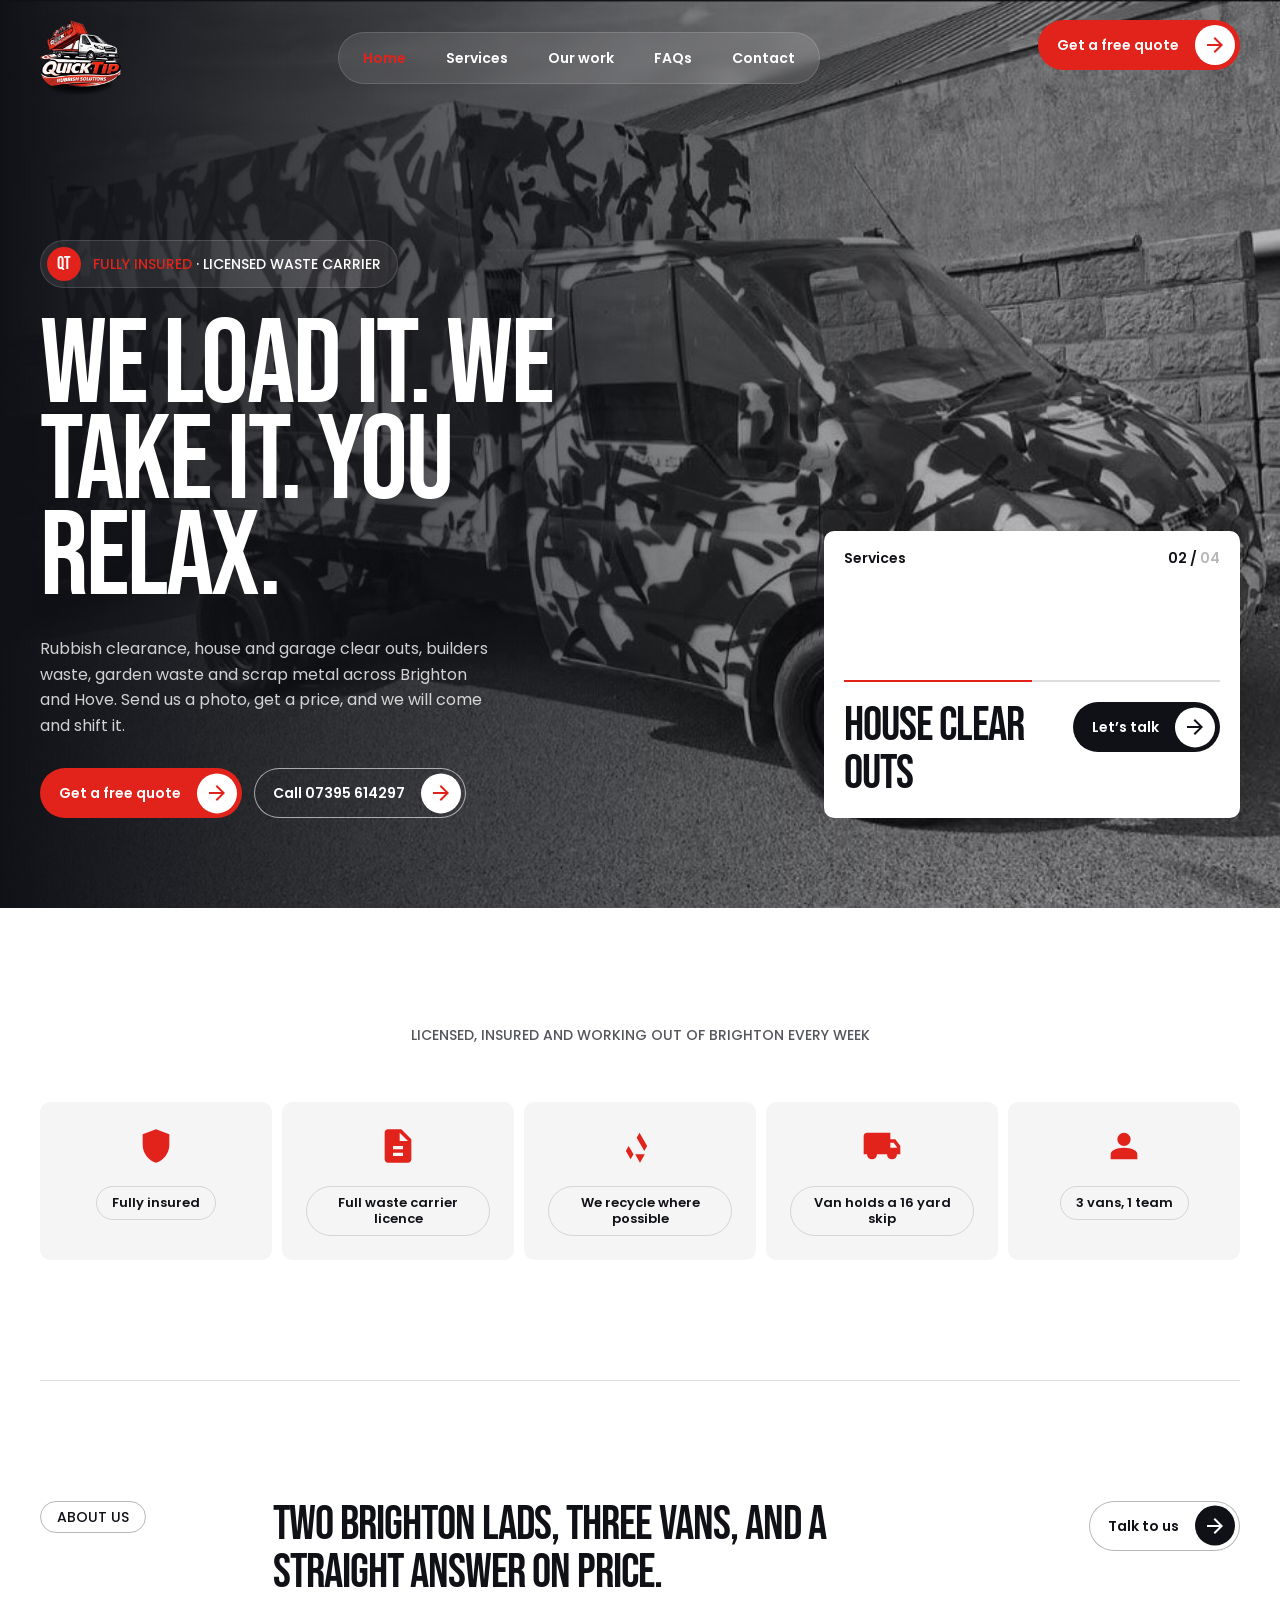
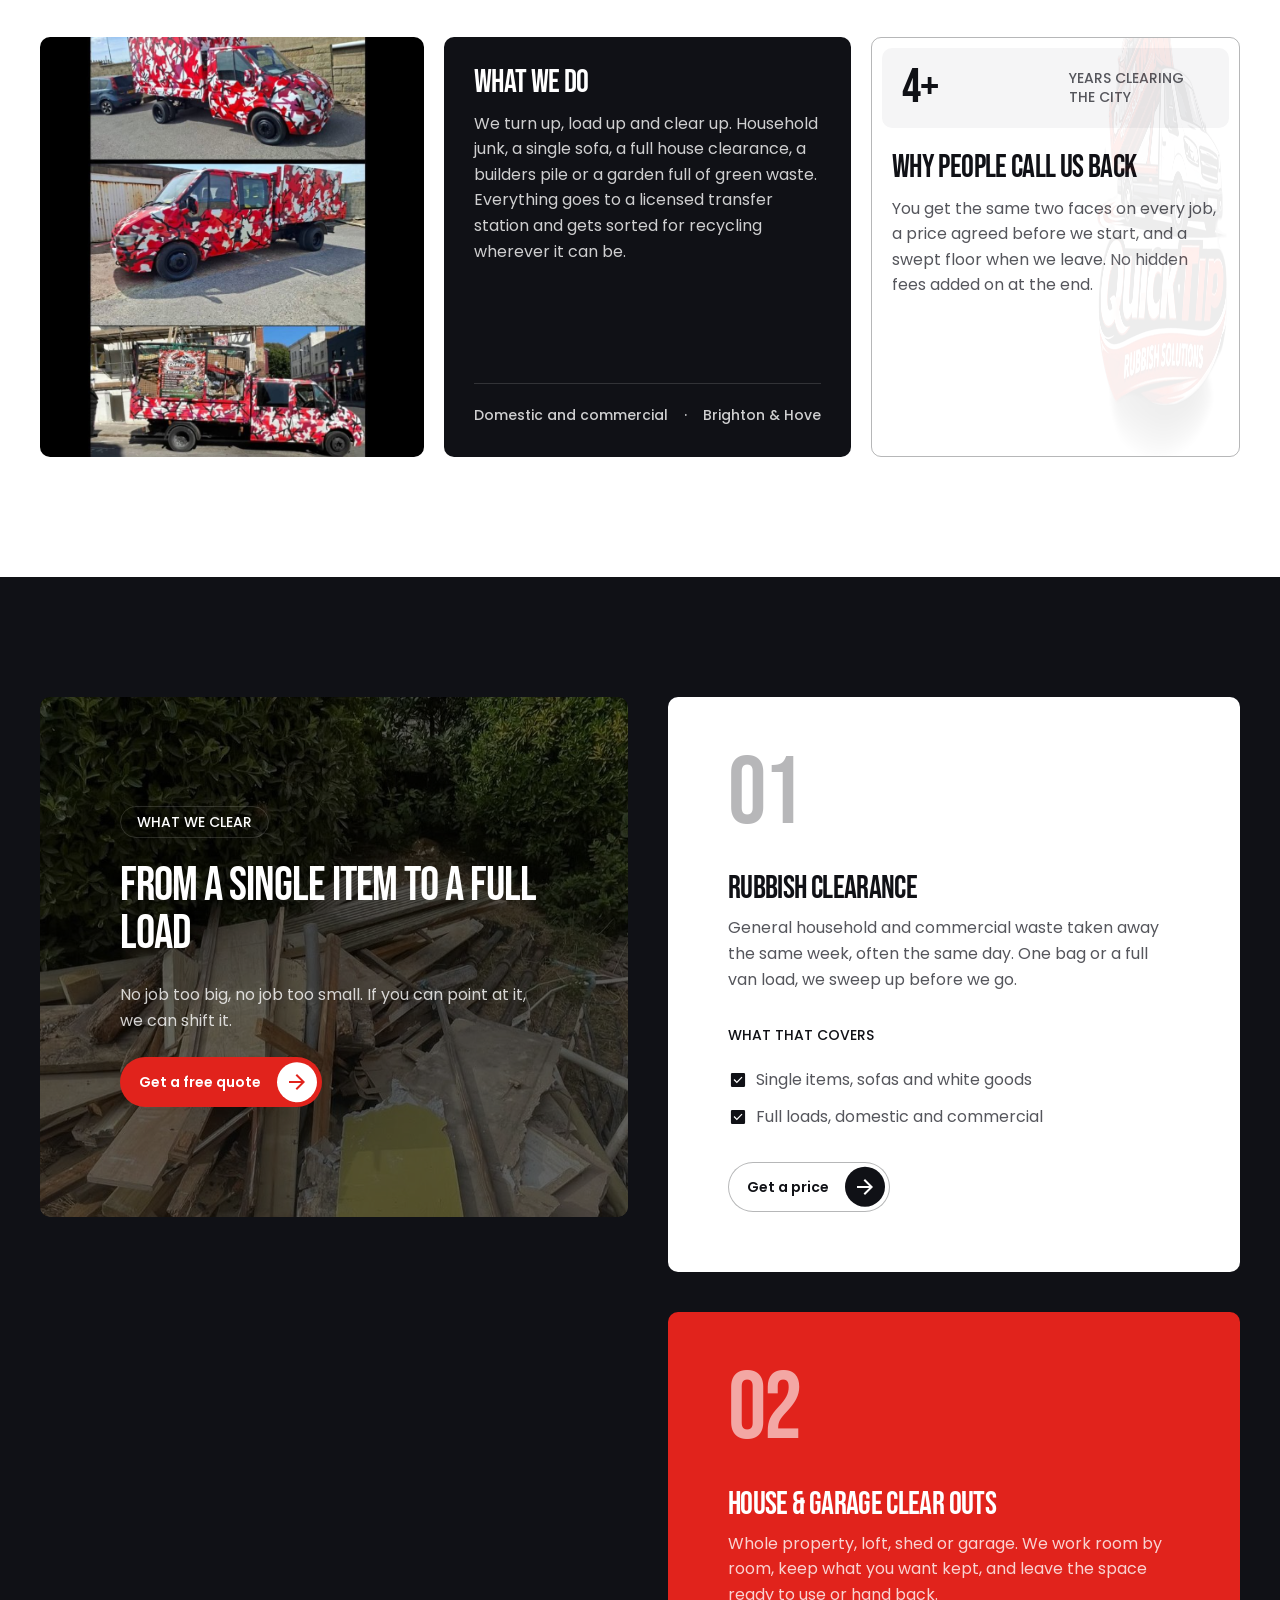
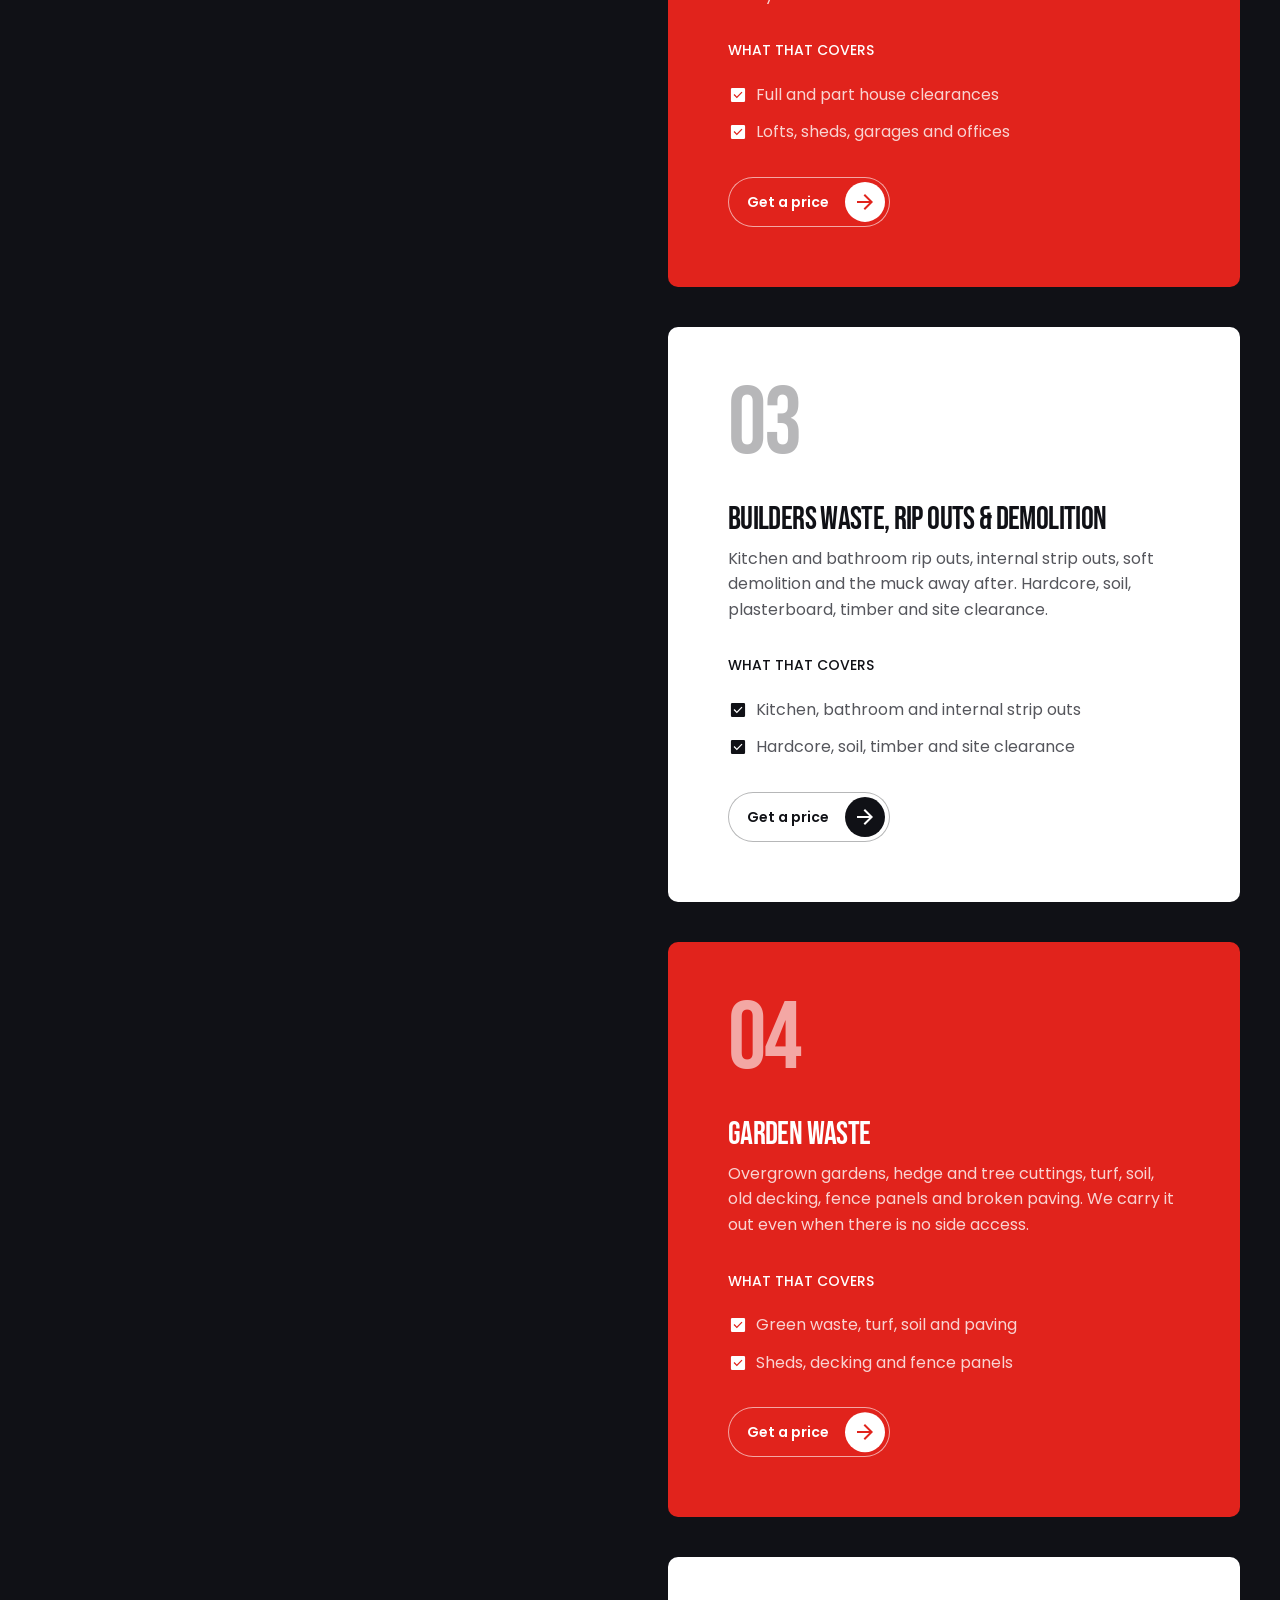
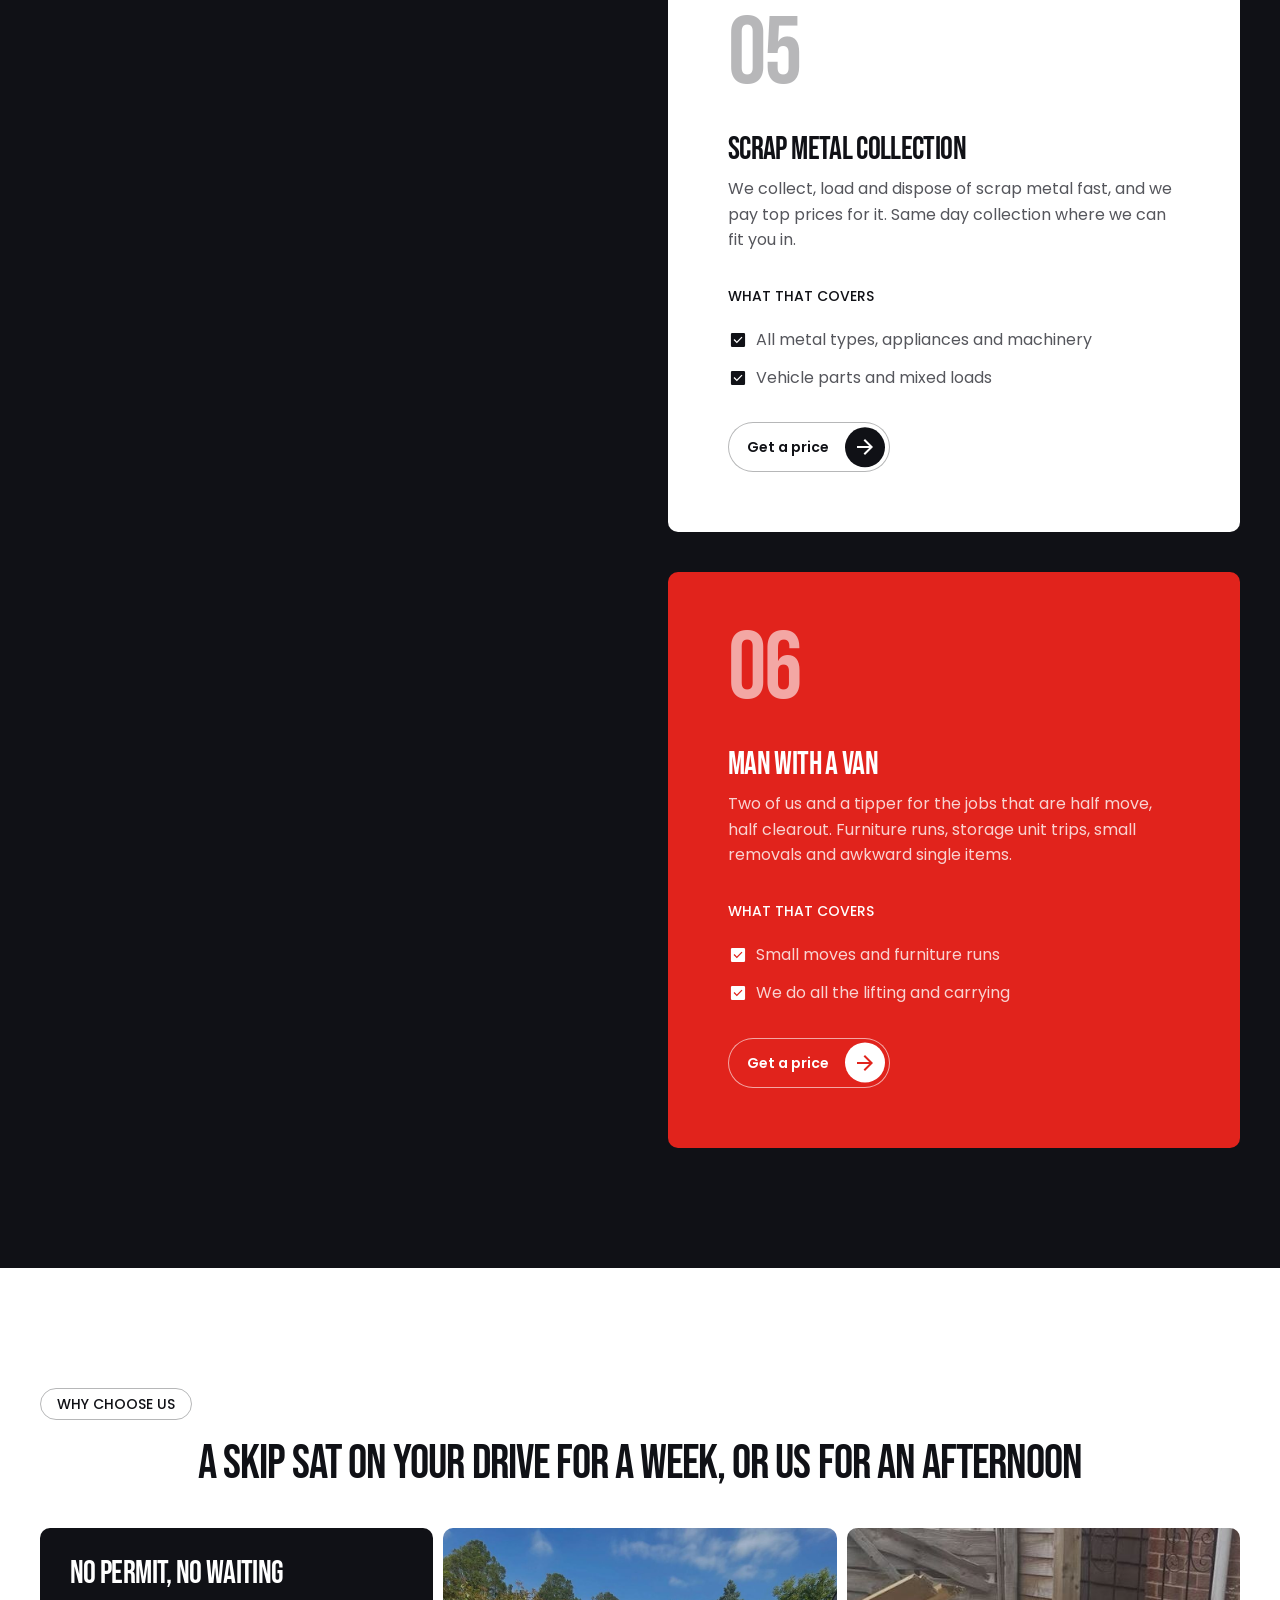
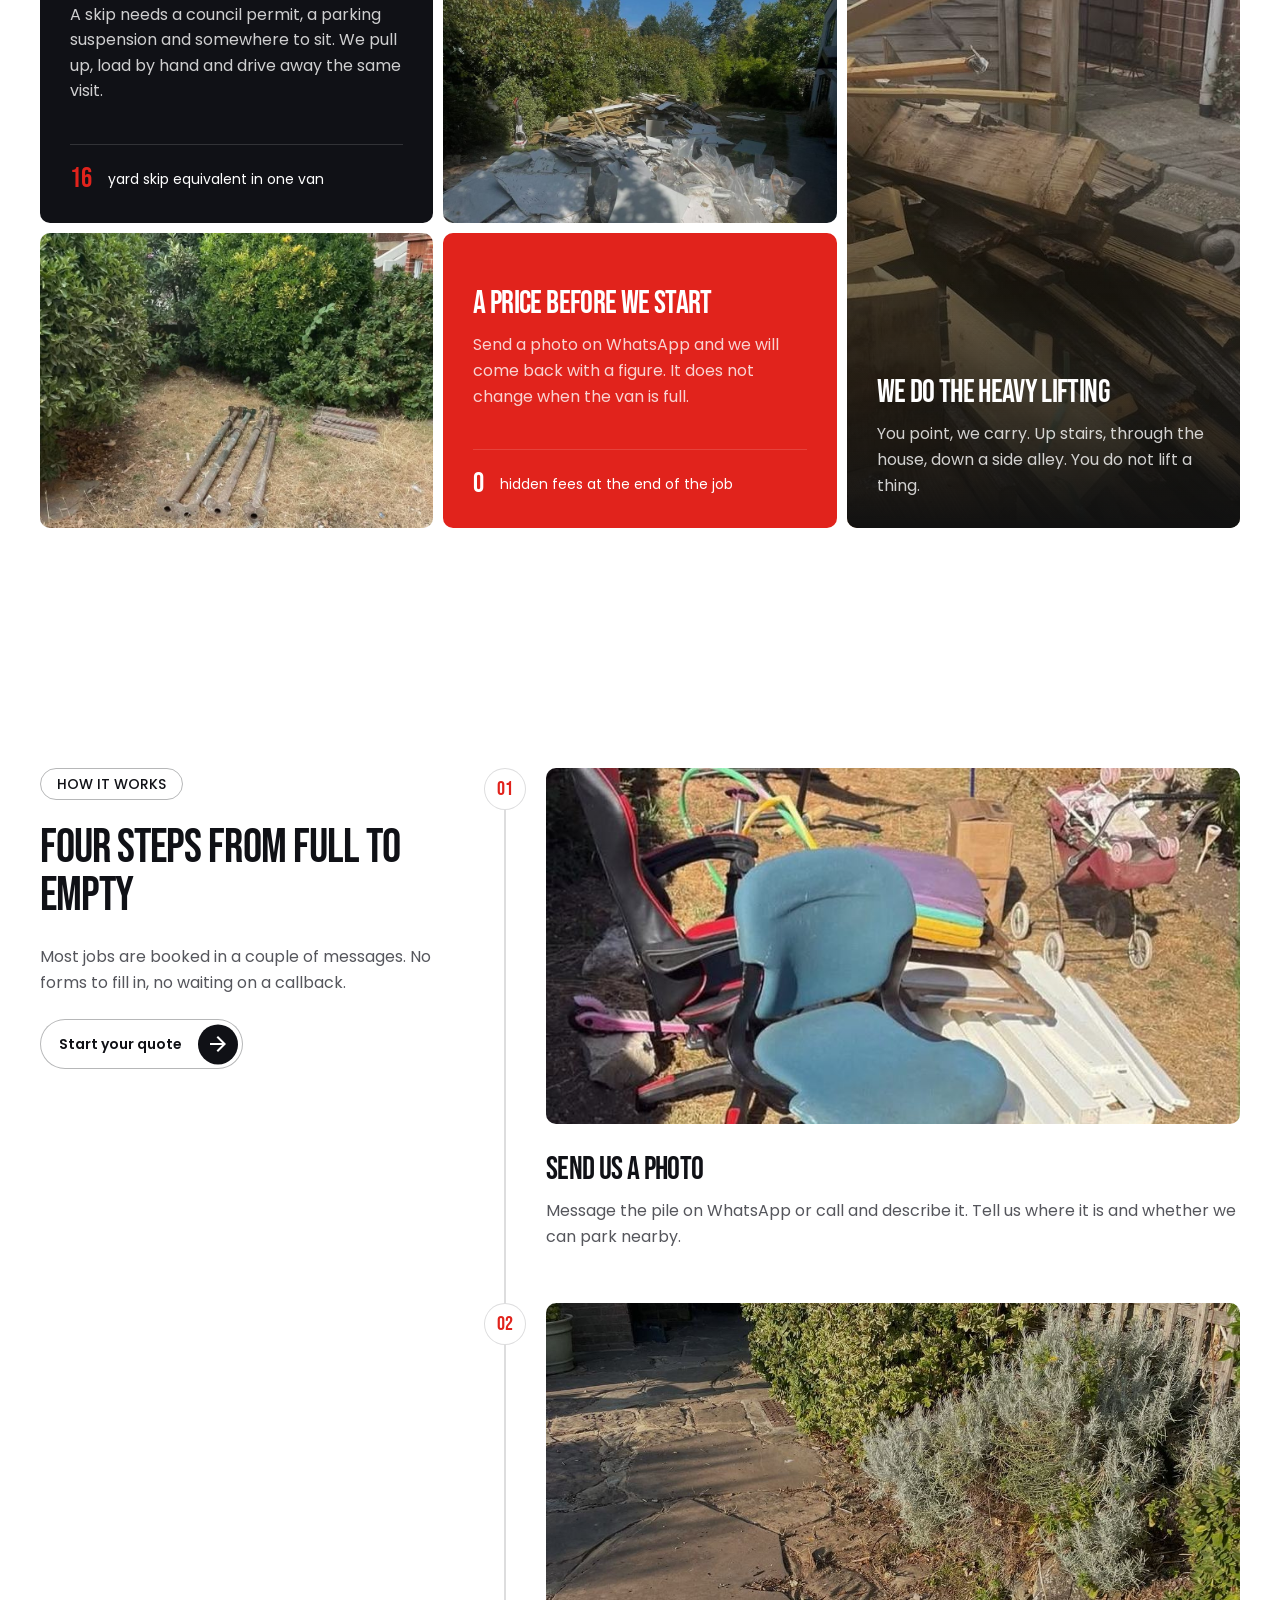
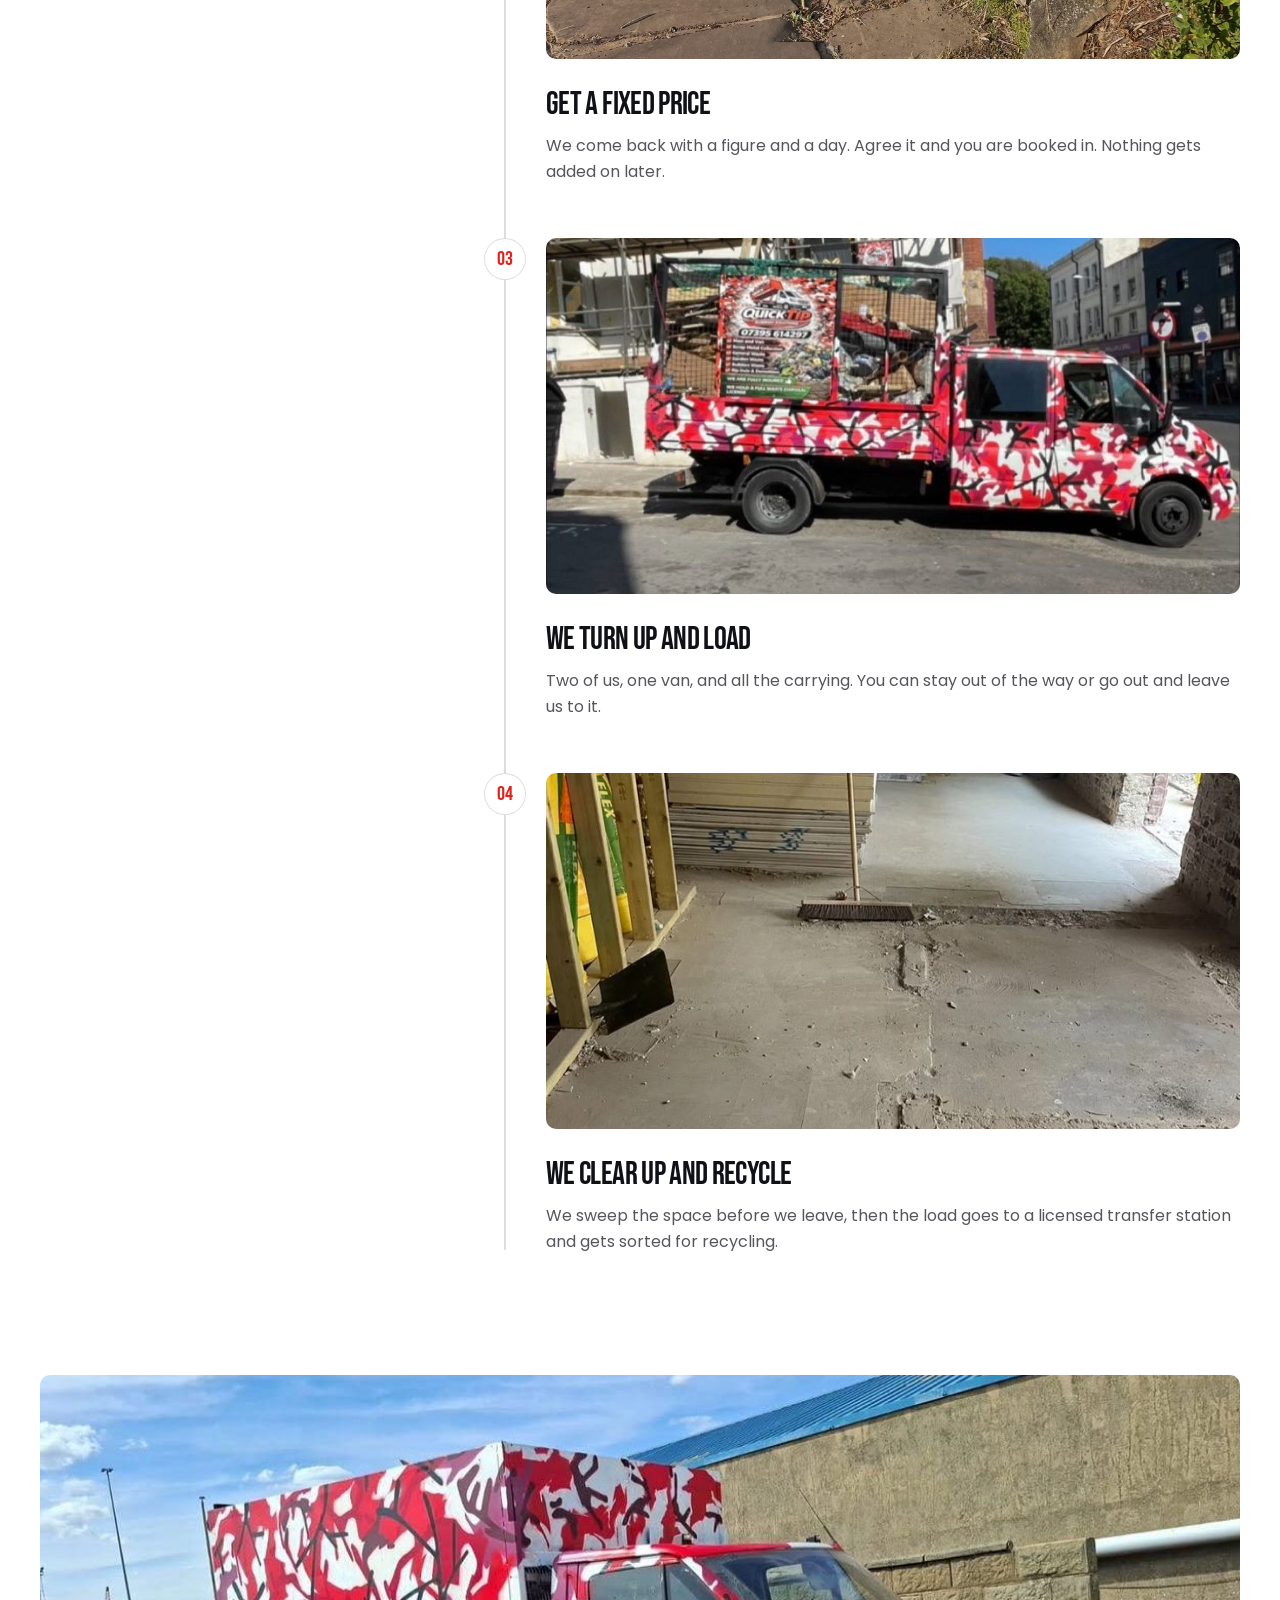
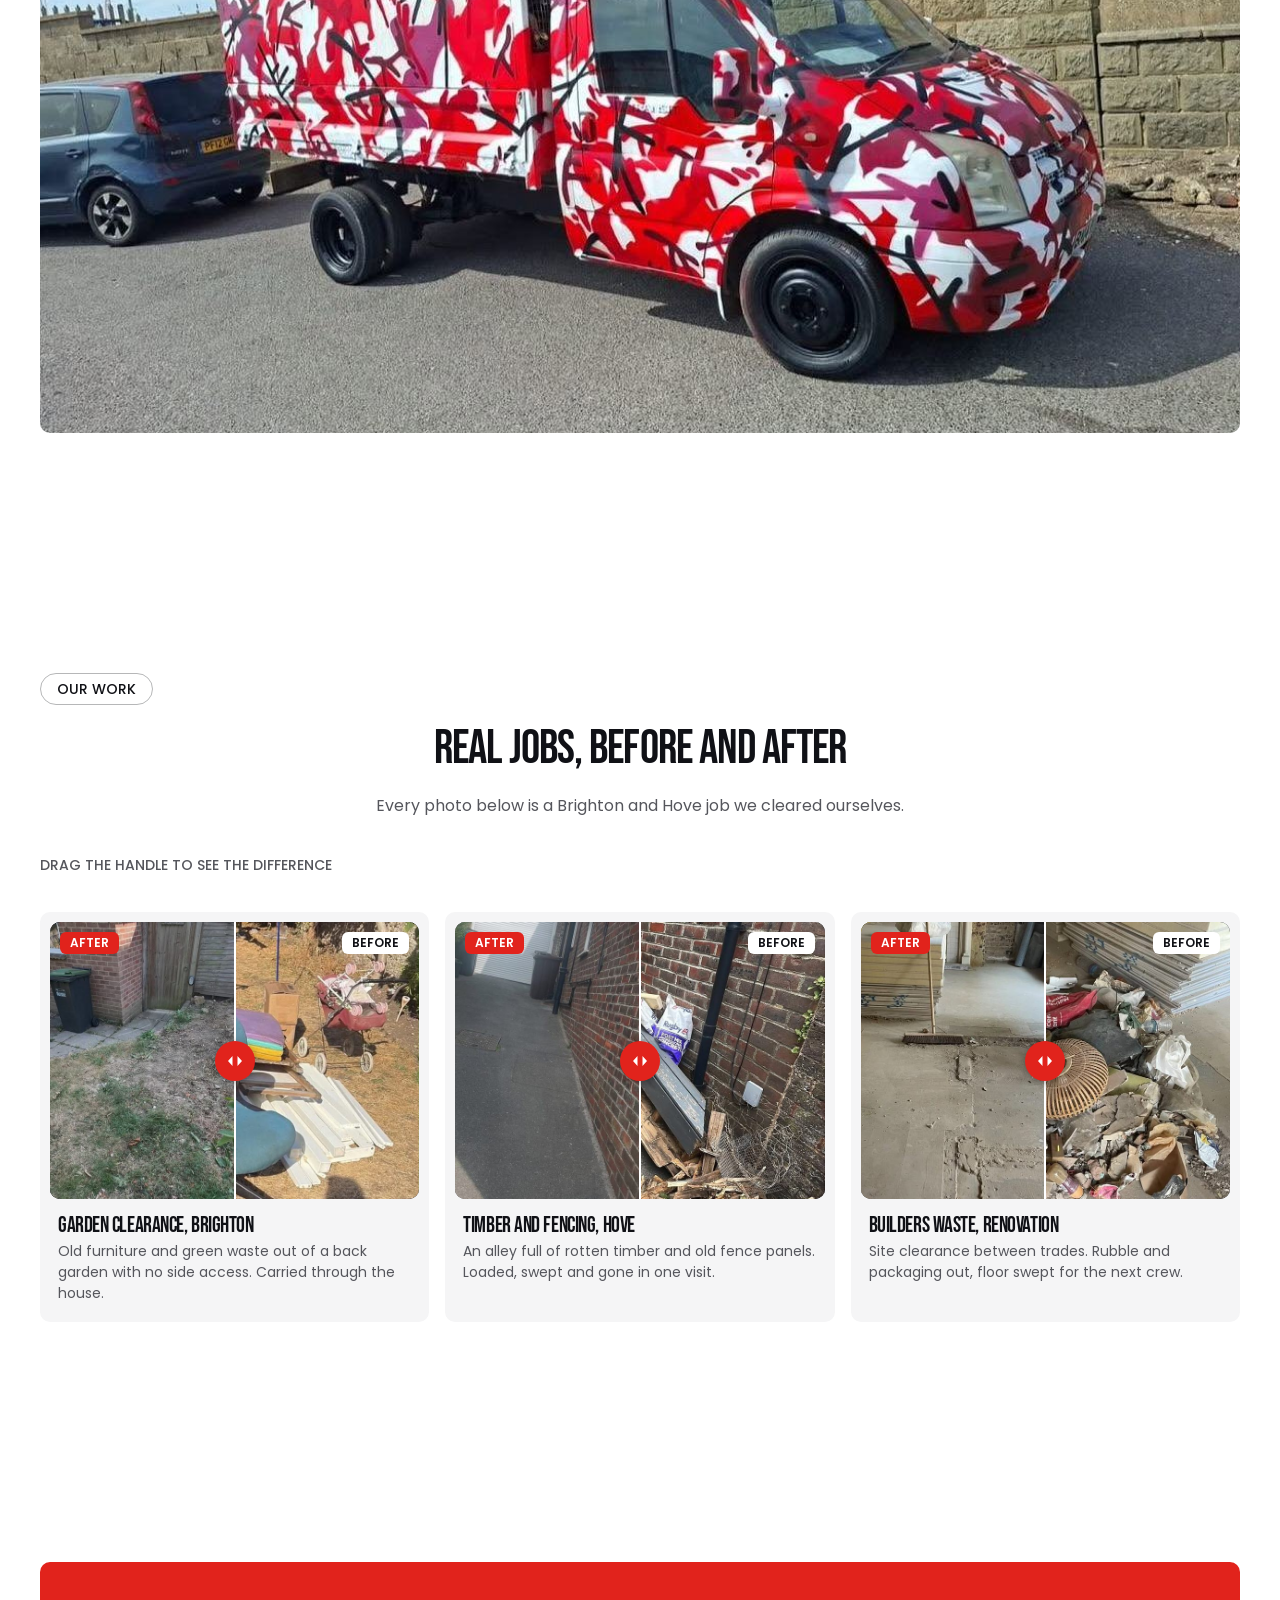
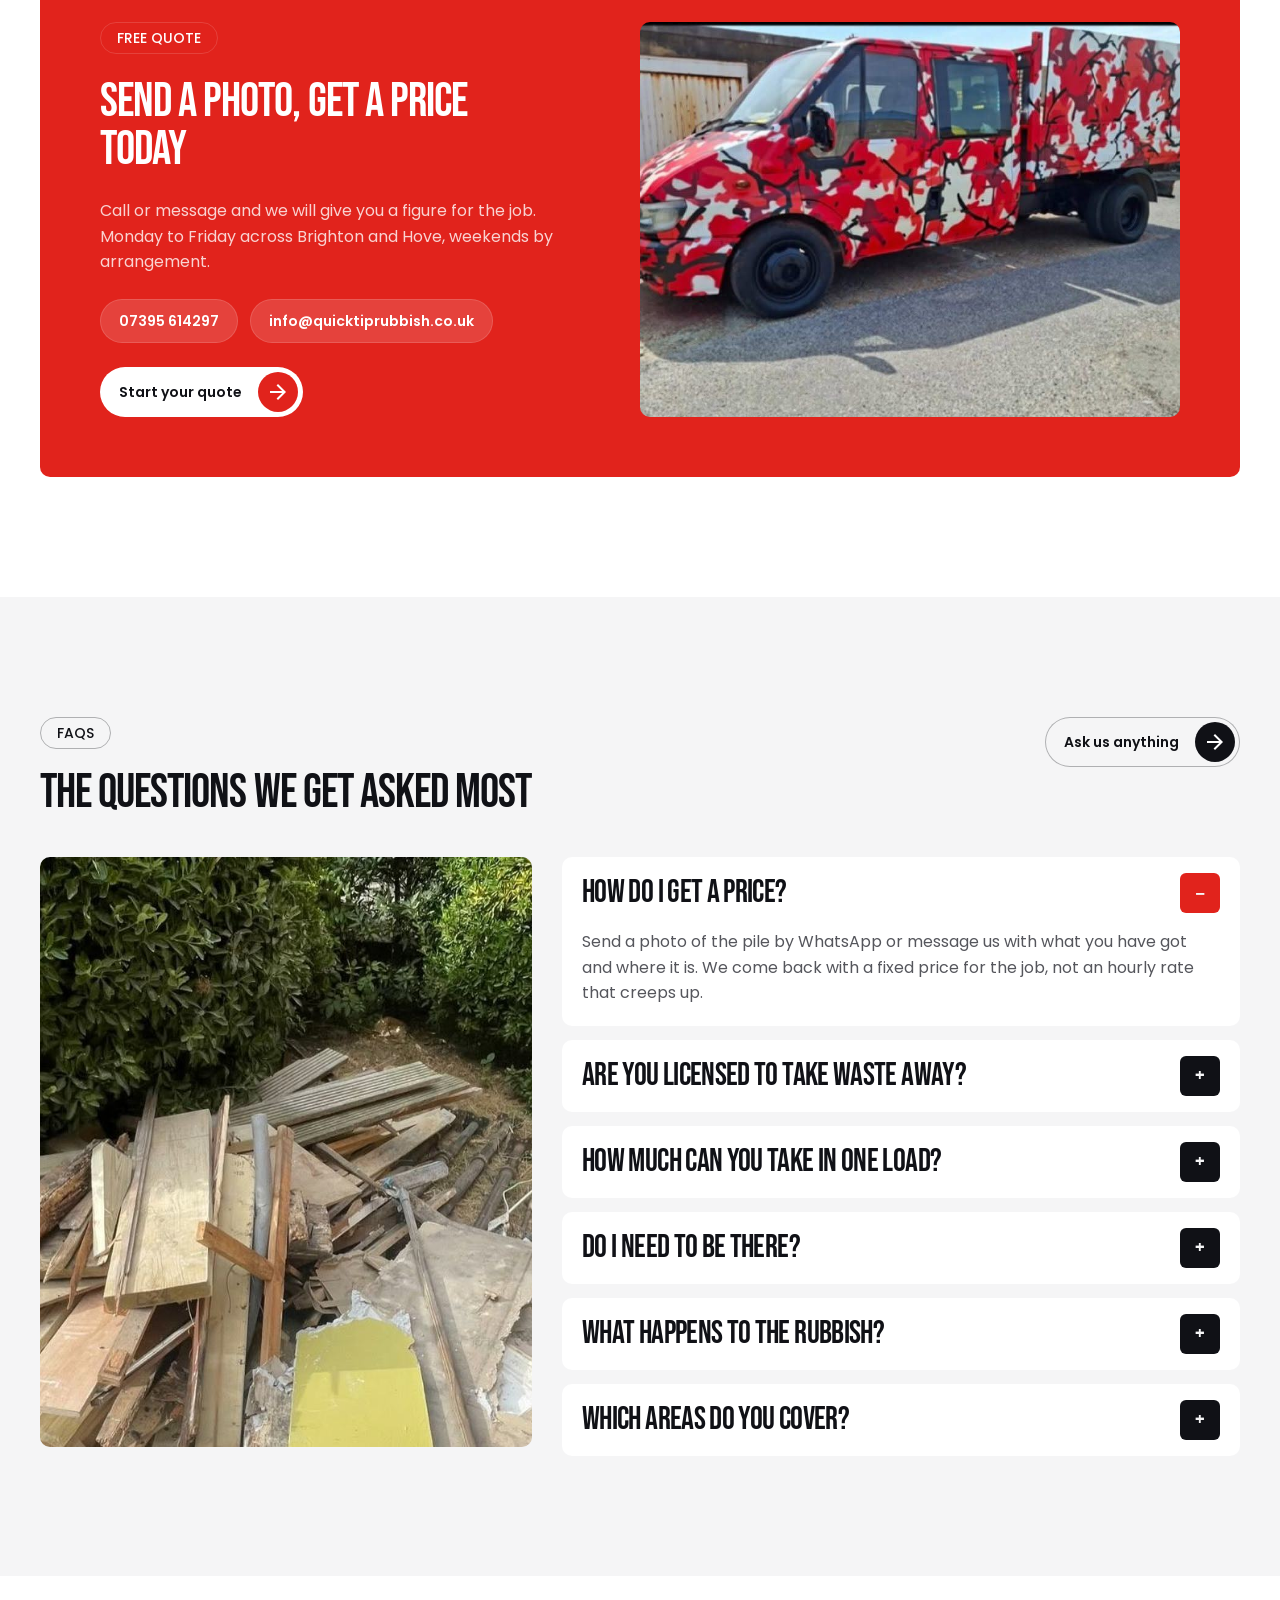
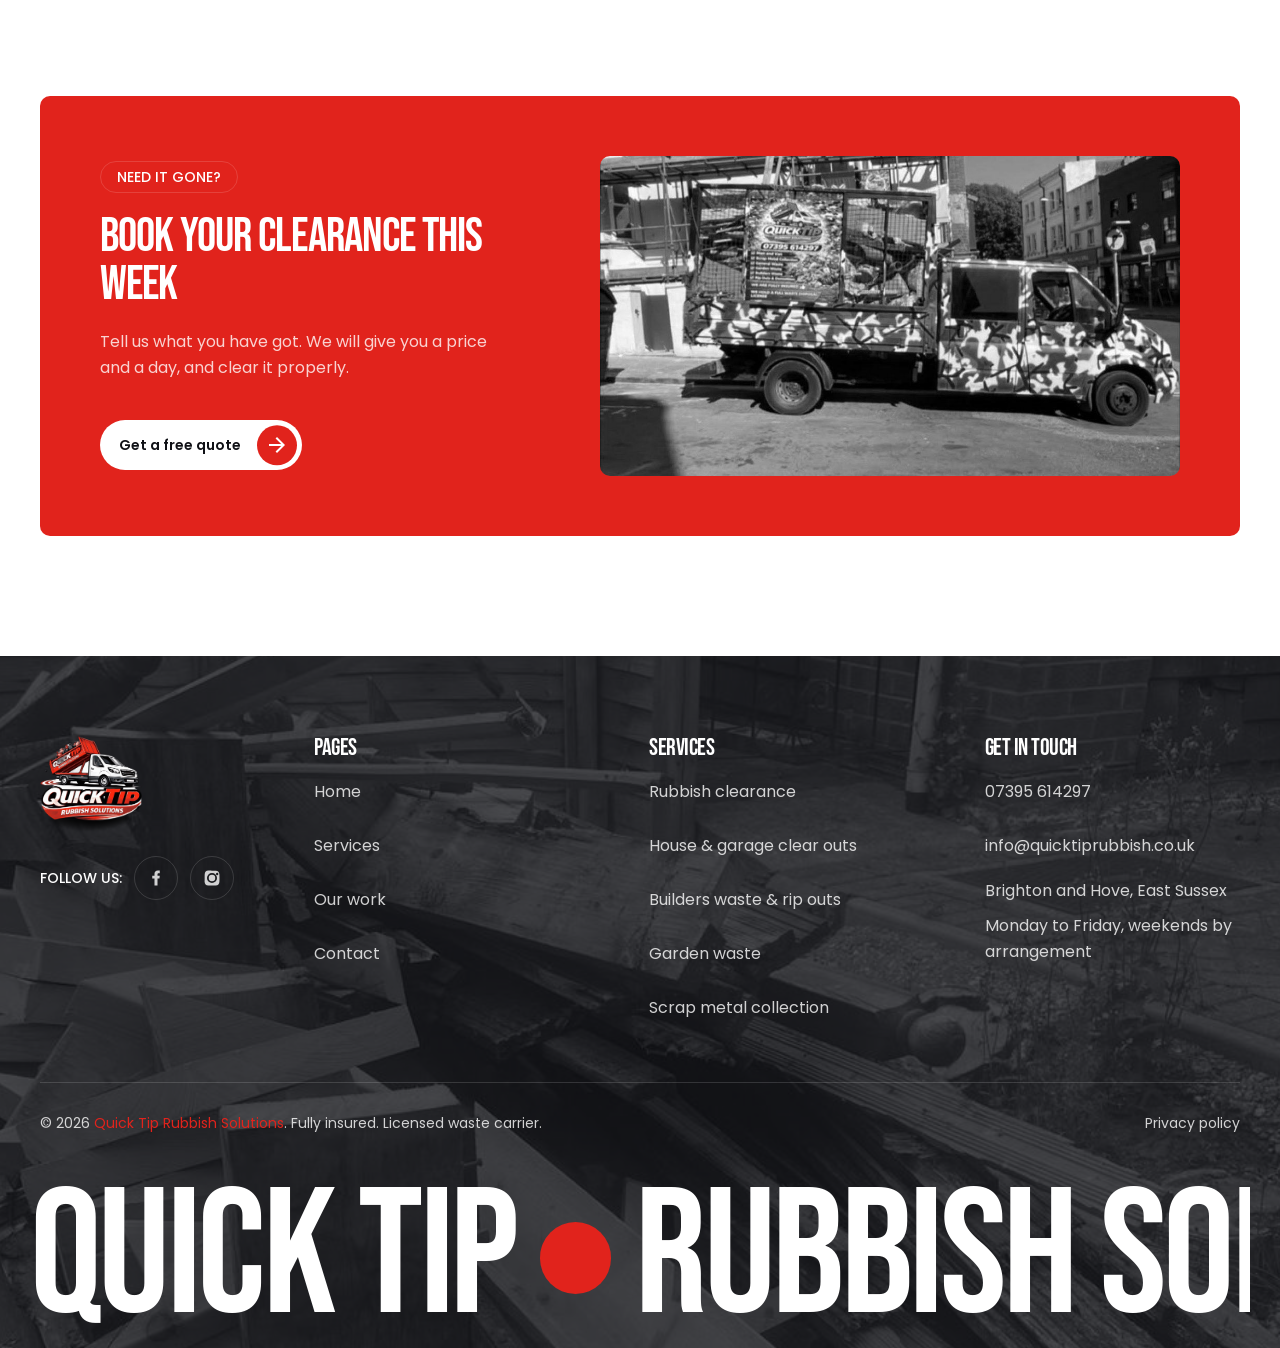
==== index.html @ 3f1cea75 "Build Quick Tip Rubbish Solutions website Home, contact and privacy pages built on the Logiten desig" ====
<!DOCTYPE html>
<html lang="en">
<head>
<meta charset="utf-8">
<meta name="viewport" content="width=device-width, initial-scale=1.0">
<title>Rubbish Removal Brighton &amp; Hove | Quick Tip</title>
<meta name="description" content="Licensed, insured rubbish clearance across Brighton and Hove. House clear outs, builders waste, garden waste, scrap metal and man with a van. Free quotes.">
<link rel="canonical" href="https://www.quicktiprubbish.co.uk/">
<link rel="icon" href="images/logo.png" type="image/png">
<link rel="preconnect" href="https://fonts.googleapis.com">
<link rel="preconnect" href="https://fonts.gstatic.com" crossorigin>
<link href="https://fonts.googleapis.com/css2?family=Bebas+Neue&family=Poppins:wght@400;500;600&display=swap" rel="stylesheet">
<link rel="stylesheet" href="styles.css">
</head>
<body>

<a class="skip-link" href="#main">Skip to content</a>

<header class="site-header" id="siteHeader">
  <nav class="nav" aria-label="Main">
    <a class="nav__logo" href="index.html" aria-label="Quick Tip Rubbish Solutions home">
      <img src="images/logo.png" alt="Quick Tip Rubbish Solutions logo" width="520" height="490">
    </a>

    <div class="nav__menu">
      <a class="nav__link" href="index.html" aria-current="page">Home</a>
      <a class="nav__link" href="#services">Services</a>
      <a class="nav__link" href="#work">Our work</a>
      <a class="nav__link" href="#faq">FAQs</a>
      <a class="nav__link" href="contact.html">Contact</a>
    </div>

    <a class="btn nav__cta" href="contact.html">
      <span class="btn__label">Get a free quote</span>
      <span class="btn__icon" aria-hidden="true"></span>
    </a>

    <button class="nav__burger" id="navBurger" type="button" aria-expanded="false" aria-controls="navPanel" aria-label="Open menu">
      <span></span><span></span><span></span>
    </button>
  </nav>

  <div class="nav__panel" id="navPanel">
    <a href="index.html">Home</a>
    <a href="#services">Services</a>
    <a href="#work">Our work</a>
    <a href="#faq">FAQs</a>
    <a href="contact.html">Contact</a>
    <a href="tel:07395614297">Call 07395 614297</a>
    <a class="btn" href="contact.html">
      <span class="btn__label">Get a free quote</span>
      <span class="btn__icon" aria-hidden="true"></span>
    </a>
  </div>
</header>

<main id="main">

  <!-- ============ HERO ============ -->
  <section class="hero">
    <div class="hero__bg">
      <img src="images/hero-van.jpg" alt="Quick Tip red camo tipper van parked at a Brighton yard" width="1169" height="658" fetchpriority="high">
    </div>
    <div class="hero__overlay"></div>

    <div class="hero__inner">
      <div class="hero__copy">
        <div class="badge-row">
          <span class="badge-row__mark" aria-hidden="true">QT</span>
          <span class="badge-row__text"><span class="accent">Fully insured</span> &middot; Licensed waste carrier</span>
        </div>

        <h1 id="heroTitle">We load it. We take it. You relax.</h1>

        <p class="hero__sub">Rubbish clearance, house and garage clear outs, builders waste, garden waste and scrap metal across Brighton and Hove. Send us a photo, get a price, and we will come and shift it.</p>

        <div class="hero__actions">
          <a class="btn" href="contact.html">
            <span class="btn__label">Get a free quote</span>
            <span class="btn__icon" aria-hidden="true"></span>
          </a>
          <a class="btn btn--outline-light" href="tel:07395614297">
            <span class="btn__label">Call 07395 614297</span>
            <span class="btn__icon" aria-hidden="true"></span>
          </a>
        </div>
      </div>

      <!-- rotating service card -->
      <div class="svc-card" id="heroCard">
        <div class="svc-card__top">
          <span>Services</span>
          <span class="svc-card__count"><span id="heroNum">01</span><span>/</span><span class="total">04</span></span>
        </div>
        <div class="svc-card__bottom">
          <div class="svc-card__line"><span class="svc-card__fill" id="heroFill"></span></div>
          <div class="svc-card__row">
            <h2 id="heroService">Rubbish clearance</h2>
            <a class="btn btn--dark" href="contact.html">
              <span class="btn__label">Let&rsquo;s talk</span>
              <span class="btn__icon" aria-hidden="true"></span>
            </a>
          </div>
        </div>
      </div>
    </div>
  </section>

  <!-- ============ TRUST STRIP ============ -->
  <section class="section trust">
    <div class="container trust__inner reveal">
      <p class="eyebrow trust__title">Licensed, insured and working out of Brighton every week</p>

      <div class="trust__grid">
        <div class="trust__card">
          <span class="trust__icon" style="-webkit-mask-image:url(&quot;data:image/svg+xml;utf8,<svg xmlns='http://www.w3.org/2000/svg' viewBox='0 0 24 24'><path d='M12 22q-3.475-.875-5.737-3.988T4 11.1V5l8-3 8 3v6.1q0 3.8-2.262 6.913T12 22Z'/></svg>&quot;);mask-image:url(&quot;data:image/svg+xml;utf8,<svg xmlns='http://www.w3.org/2000/svg' viewBox='0 0 24 24'><path d='M12 22q-3.475-.875-5.737-3.988T4 11.1V5l8-3 8 3v6.1q0 3.8-2.262 6.913T12 22Z'/></svg>&quot;)" aria-hidden="true"></span>
          <span class="trust__label">Fully insured</span>
        </div>
        <div class="trust__card">
          <span class="trust__icon" style="-webkit-mask-image:url(&quot;data:image/svg+xml;utf8,<svg xmlns='http://www.w3.org/2000/svg' viewBox='0 0 24 24'><path d='M6 22q-.825 0-1.412-.587T4 20V4q0-.825.588-1.412T6 2h8l6 6v12q0 .825-.587 1.413T18 22Zm7-13h5l-5-5Zm-4 9h6v-2H9Zm0-4h6v-2H9Z'/></svg>&quot;);mask-image:url(&quot;data:image/svg+xml;utf8,<svg xmlns='http://www.w3.org/2000/svg' viewBox='0 0 24 24'><path d='M6 22q-.825 0-1.412-.587T4 20V4q0-.825.588-1.412T6 2h8l6 6v12q0 .825-.587 1.413T18 22Zm7-13h5l-5-5Zm-4 9h6v-2H9Zm0-4h6v-2H9Z'/></svg>&quot;)" aria-hidden="true"></span>
          <span class="trust__label">Full waste carrier licence</span>
        </div>
        <div class="trust__card">
          <span class="trust__icon" style="-webkit-mask-image:url(&quot;data:image/svg+xml;utf8,<svg xmlns='http://www.w3.org/2000/svg' viewBox='0 0 24 24'><path d='m6.4 20-2.9-5 1.7-3 2.9 5Zm5.6 2-2.9-5h5.8Zm2.6-7-4.6-8 1.7-3 4.6 8Z'/></svg>&quot;);mask-image:url(&quot;data:image/svg+xml;utf8,<svg xmlns='http://www.w3.org/2000/svg' viewBox='0 0 24 24'><path d='m6.4 20-2.9-5 1.7-3 2.9 5Zm5.6 2-2.9-5h5.8Zm2.6-7-4.6-8 1.7-3 4.6 8Z'/></svg>&quot;)" aria-hidden="true"></span>
          <span class="trust__label">We recycle where possible</span>
        </div>
        <div class="trust__card">
          <span class="trust__icon" style="-webkit-mask-image:url(&quot;data:image/svg+xml;utf8,<svg xmlns='http://www.w3.org/2000/svg' viewBox='0 0 24 24'><path d='M6 20q-1.25 0-2.125-.875T3 17H1V6q0-.825.588-1.412T3 4h14v4h3l3 4v5h-2q0 1.25-.875 2.125T18 20q-1.25 0-2.125-.875T15 17H9q0 1.25-.875 2.125T6 20Zm11-7h4.25L19 10h-2Z'/></svg>&quot;);mask-image:url(&quot;data:image/svg+xml;utf8,<svg xmlns='http://www.w3.org/2000/svg' viewBox='0 0 24 24'><path d='M6 20q-1.25 0-2.125-.875T3 17H1V6q0-.825.588-1.412T3 4h14v4h3l3 4v5h-2q0 1.25-.875 2.125T18 20q-1.25 0-2.125-.875T15 17H9q0 1.25-.875 2.125T6 20Zm11-7h4.25L19 10h-2Z'/></svg>&quot;)" aria-hidden="true"></span>
          <span class="trust__label">Van holds a 16 yard skip</span>
        </div>
        <div class="trust__card">
          <span class="trust__icon" style="-webkit-mask-image:url(&quot;data:image/svg+xml;utf8,<svg xmlns='http://www.w3.org/2000/svg' viewBox='0 0 24 24'><path d='M12 12q-1.65 0-2.825-1.175T8 8q0-1.65 1.175-2.825T12 4q1.65 0 2.825 1.175T16 8q0 1.65-1.175 2.825T12 12Zm-8 8v-2.8q0-.85.438-1.562T5.6 14.55q1.55-.775 3.15-1.163T12 13q1.65 0 3.25.388t3.15 1.162q.725.375 1.163 1.088T20 17.2V20Z'/></svg>&quot;);mask-image:url(&quot;data:image/svg+xml;utf8,<svg xmlns='http://www.w3.org/2000/svg' viewBox='0 0 24 24'><path d='M12 12q-1.65 0-2.825-1.175T8 8q0-1.65 1.175-2.825T12 4q1.65 0 2.825 1.175T16 8q0 1.65-1.175 2.825T12 12Zm-8 8v-2.8q0-.85.438-1.562T5.6 14.55q1.55-.775 3.15-1.163T12 13q1.65 0 3.25.388t3.15 1.162q.725.375 1.163 1.088T20 17.2V20Z'/></svg>&quot;)" aria-hidden="true"></span>
          <span class="trust__label">3 vans, 1 team</span>
        </div>
      </div>
    </div>
  </section>

  <!-- ============ ABOUT ============ -->
  <section class="section" id="about">
    <div class="container stack-40 reveal">
      <div class="about__top">
        <span class="tag">About us</span>
        <div class="about__title stack-20">
          <h2>Two Brighton lads, three vans, and a straight answer on price.</h2>
        </div>
        <a class="btn btn--outline" href="contact.html">
          <span class="btn__label">Talk to us</span>
          <span class="btn__icon" aria-hidden="true"></span>
        </a>
      </div>

      <div class="about__grid">
        <div class="about__photo">
          <img src="images/fleet.jpg" alt="The three red camo Quick Tip tipper vans parked in Brighton" loading="lazy" width="900" height="1134">
        </div>

        <div class="card-dark">
          <div class="stack-12">
            <h3>What we do</h3>
            <p>We turn up, load up and clear up. Household junk, a single sofa, a full house clearance, a builders pile or a garden full of green waste. Everything goes to a licensed transfer station and gets sorted for recycling wherever it can be.</p>
          </div>
          <div class="card-dark__foot">
            <span>Domestic and commercial</span>
            <span>&middot;</span>
            <span>Brighton &amp; Hove</span>
          </div>
        </div>

        <div class="card-stat">
          <div class="card-stat__top">
            <span class="card-stat__num" data-count="4" data-suffix="+">0+</span>
            <span class="card-stat__label">Years clearing the city</span>
          </div>
          <div class="card-stat__body">
            <h3>Why people call us back</h3>
            <p>You get the same two faces on every job, a price agreed before we start, and a swept floor when we leave. No hidden fees added on at the end.</p>
          </div>
          <img class="card-stat__mark" src="images/logo.png" alt="" aria-hidden="true" loading="lazy" width="520" height="490">
        </div>
      </div>
    </div>
  </section>

  <!-- ============ SERVICES ============ -->
  <section class="section services" id="services">
    <div class="container services__inner">

      <div class="services__panel reveal">
        <div class="services__panel-bg">
          <img src="images/job-builders-waste.jpg" alt="Builders waste stacked on a Brighton front path ready for collection" loading="lazy" width="1100" height="733">
        </div>
        <div class="services__panel-content">
          <span class="tag tag--light">What we clear</span>
          <h2>From a single item to a full load</h2>
          <p class="muted-light">No job too big, no job too small. If you can point at it, we can shift it.</p>
          <a class="btn" href="contact.html">
            <span class="btn__label">Get a free quote</span>
            <span class="btn__icon" aria-hidden="true"></span>
          </a>
        </div>
      </div>

      <div class="services__list">

        <article class="svc">
          <span class="svc__num">01</span>
          <div class="svc__body">
            <div class="svc__text">
              <h3>Rubbish clearance</h3>
              <p>General household and commercial waste taken away the same week, often the same day. One bag or a full van load, we sweep up before we go.</p>
            </div>
            <div class="svc__features">
              <span class="svc__features-title">What that covers</span>
              <div class="svc__checks">
                <p class="check"><span class="check__icon" aria-hidden="true"></span>Single items, sofas and white goods</p>
                <p class="check"><span class="check__icon" aria-hidden="true"></span>Full loads, domestic and commercial</p>
              </div>
            </div>
            <a class="btn btn--outline" href="contact.html">
              <span class="btn__label">Get a price</span>
              <span class="btn__icon" aria-hidden="true"></span>
            </a>
          </div>
        </article>

        <article class="svc svc--red">
          <span class="svc__num">02</span>
          <div class="svc__body">
            <div class="svc__text">
              <h3>House &amp; garage clear outs</h3>
              <p>Whole property, loft, shed or garage. We work room by room, keep what you want kept, and leave the space ready to use or hand back.</p>
            </div>
            <div class="svc__features">
              <span class="svc__features-title">What that covers</span>
              <div class="svc__checks">
                <p class="check"><span class="check__icon" aria-hidden="true"></span>Full and part house clearances</p>
                <p class="check"><span class="check__icon" aria-hidden="true"></span>Lofts, sheds, garages and offices</p>
              </div>
            </div>
            <a class="btn btn--outline-light" href="contact.html">
              <span class="btn__label">Get a price</span>
              <span class="btn__icon" aria-hidden="true"></span>
            </a>
          </div>
        </article>

        <article class="svc">
          <span class="svc__num">03</span>
          <div class="svc__body">
            <div class="svc__text">
              <h3>Builders waste, rip outs &amp; demolition</h3>
              <p>Kitchen and bathroom rip outs, internal strip outs, soft demolition and the muck away after. Hardcore, soil, plasterboard, timber and site clearance.</p>
            </div>
            <div class="svc__features">
              <span class="svc__features-title">What that covers</span>
              <div class="svc__checks">
                <p class="check"><span class="check__icon" aria-hidden="true"></span>Kitchen, bathroom and internal strip outs</p>
                <p class="check"><span class="check__icon" aria-hidden="true"></span>Hardcore, soil, timber and site clearance</p>
              </div>
            </div>
            <a class="btn btn--outline" href="contact.html">
              <span class="btn__label">Get a price</span>
              <span class="btn__icon" aria-hidden="true"></span>
            </a>
          </div>
        </article>

        <article class="svc svc--red">
          <span class="svc__num">04</span>
          <div class="svc__body">
            <div class="svc__text">
              <h3>Garden waste</h3>
              <p>Overgrown gardens, hedge and tree cuttings, turf, soil, old decking, fence panels and broken paving. We carry it out even when there is no side access.</p>
            </div>
            <div class="svc__features">
              <span class="svc__features-title">What that covers</span>
              <div class="svc__checks">
                <p class="check"><span class="check__icon" aria-hidden="true"></span>Green waste, turf, soil and paving</p>
                <p class="check"><span class="check__icon" aria-hidden="true"></span>Sheds, decking and fence panels</p>
              </div>
            </div>
            <a class="btn btn--outline-light" href="contact.html">
              <span class="btn__label">Get a price</span>
              <span class="btn__icon" aria-hidden="true"></span>
            </a>
          </div>
        </article>

        <article class="svc">
          <span class="svc__num">05</span>
          <div class="svc__body">
            <div class="svc__text">
              <h3>Scrap metal collection</h3>
              <p>We collect, load and dispose of scrap metal fast, and we pay top prices for it. Same day collection where we can fit you in.</p>
            </div>
            <div class="svc__features">
              <span class="svc__features-title">What that covers</span>
              <div class="svc__checks">
                <p class="check"><span class="check__icon" aria-hidden="true"></span>All metal types, appliances and machinery</p>
                <p class="check"><span class="check__icon" aria-hidden="true"></span>Vehicle parts and mixed loads</p>
              </div>
            </div>
            <a class="btn btn--outline" href="contact.html">
              <span class="btn__label">Get a price</span>
              <span class="btn__icon" aria-hidden="true"></span>
            </a>
          </div>
        </article>

        <article class="svc svc--red">
          <span class="svc__num">06</span>
          <div class="svc__body">
            <div class="svc__text">
              <h3>Man with a van</h3>
              <p>Two of us and a tipper for the jobs that are half move, half clearout. Furniture runs, storage unit trips, small removals and awkward single items.</p>
            </div>
            <div class="svc__features">
              <span class="svc__features-title">What that covers</span>
              <div class="svc__checks">
                <p class="check"><span class="check__icon" aria-hidden="true"></span>Small moves and furniture runs</p>
                <p class="check"><span class="check__icon" aria-hidden="true"></span>We do all the lifting and carrying</p>
              </div>
            </div>
            <a class="btn btn--outline-light" href="contact.html">
              <span class="btn__label">Get a price</span>
              <span class="btn__icon" aria-hidden="true"></span>
            </a>
          </div>
        </article>

      </div>
    </div>
  </section>

  <!-- ============ WHY US (bento) ============ -->
  <section class="section">
    <div class="container stack-40 reveal">
      <div class="sec-head sec-head--center">
        <span class="tag">Why choose us</span>
        <h2>A skip sat on your drive for a week, or us for an afternoon</h2>
      </div>

      <div class="bento">
        <div class="bento__card bento__card--ink">
          <div class="bento__text">
            <h3>No permit, no waiting</h3>
            <p>A skip needs a council permit, a parking suspension and somewhere to sit. We pull up, load by hand and drive away the same visit.</p>
          </div>
          <div class="bento__foot">
            <span class="bento__stat">16</span>
            <span class="bento__stat-label">yard skip equivalent in one van</span>
          </div>
        </div>

        <div class="bento__img">
          <img src="images/job-hardcore.jpg" alt="Broken paving slabs and hardcore piled on a driveway waiting for collection" loading="lazy" width="1100" height="733">
        </div>

        <div class="bento__card bento__card--photo bento__tall">
          <img src="images/job-wood.jpg" alt="Pile of old timber and fencing cleared from the side of a Brighton house" loading="lazy" width="1100" height="733">
          <div class="bento__text">
            <h3>We do the heavy lifting</h3>
            <p>You point, we carry. Up stairs, through the house, down a side alley. You do not lift a thing.</p>
          </div>
        </div>

        <div class="bento__img">
          <img src="images/job-scrap.jpg" alt="Old scaffold poles and metal laid out in a front garden ready for scrap collection" loading="lazy" width="1100" height="733">
        </div>

        <div class="bento__card bento__card--red">
          <div class="bento__text">
            <h3>A price before we start</h3>
            <p>Send a photo on WhatsApp and we will come back with a figure. It does not change when the van is full.</p>
          </div>
          <div class="bento__foot">
            <span class="bento__stat">0</span>
            <span class="bento__stat-label">hidden fees at the end of the job</span>
          </div>
        </div>
      </div>
    </div>
  </section>

  <!-- ============ PROCESS ============ -->
  <section class="section" id="process">
    <div class="container process__grid reveal">
      <div class="process__left">
        <span class="tag">How it works</span>
        <h2>Four steps from full to empty</h2>
        <p>Most jobs are booked in a couple of messages. No forms to fill in, no waiting on a callback.</p>
        <a class="btn btn--outline" href="contact.html">
          <span class="btn__label">Start your quote</span>
          <span class="btn__icon" aria-hidden="true"></span>
        </a>
      </div>

      <div class="process__steps" id="processSteps">
        <div class="process__track"><span class="process__progress" id="processProgress"></span></div>

        <article class="step">
          <span class="step__num">01</span>
          <div class="step__content">
            <div class="step__img">
              <img src="images/ba-garden-before.jpg" alt="Old office chairs, a pram and broken furniture dumped on a dry back lawn" loading="lazy" width="800" height="599">
            </div>
            <div class="step__text">
              <h3>Send us a photo</h3>
              <p>Message the pile on WhatsApp or call and describe it. Tell us where it is and whether we can park nearby.</p>
            </div>
          </div>
        </article>

        <article class="step">
          <span class="step__num">02</span>
          <div class="step__content">
            <div class="step__img">
              <img src="images/job-patio.jpg" alt="Cleared stone patio and planted border at the back of a Brighton house" loading="lazy" width="1100" height="733">
            </div>
            <div class="step__text">
              <h3>Get a fixed price</h3>
              <p>We come back with a figure and a day. Agree it and you are booked in. Nothing gets added on later.</p>
            </div>
          </div>
        </article>

        <article class="step">
          <span class="step__num">03</span>
          <div class="step__content">
            <div class="step__img">
              <img src="images/van-loaded.jpg" alt="Quick Tip tipper van loaded with a caged rubbish load on a Brighton street" loading="lazy" width="1116" height="627">
            </div>
            <div class="step__text">
              <h3>We turn up and load</h3>
              <p>Two of us, one van, and all the carrying. You can stay out of the way or go out and leave us to it.</p>
            </div>
          </div>
        </article>

        <article class="step">
          <span class="step__num">04</span>
          <div class="step__content">
            <div class="step__img">
              <img src="images/ba-site-after.jpg" alt="Swept floor with the rubble and packaging gone after a Quick Tip clearance" loading="lazy" width="800" height="599">
            </div>
            <div class="step__text">
              <h3>We clear up and recycle</h3>
              <p>We sweep the space before we leave, then the load goes to a licensed transfer station and gets sorted for recycling.</p>
            </div>
          </div>
        </article>
      </div>
    </div>
  </section>

  <!-- ============ WIDE MEDIA ============ -->
  <section class="section media-wide">
    <div class="container">
      <div class="media-wide__frame" id="mediaFrame">
        <img src="images/hero-van.jpg" alt="Quick Tip red camo tipper van ready for a Brighton and Hove clearance job" loading="lazy" width="1169" height="658">
      </div>
    </div>
  </section>

  <!-- ============ BEFORE / AFTER ============ -->
  <section class="section" id="work">
    <div class="container stack-40 reveal">
      <div class="sec-head sec-head--center">
        <span class="tag">Our work</span>
        <h2>Real jobs, before and after</h2>
        <p>Every photo below is a Brighton and Hove job we cleared ourselves.</p>
      </div>

      <p class="eyebrow">Drag the handle to see the difference</p>

      <div class="ba__grid">

        <div class="ba">
          <div class="ba__media" data-ba>
            <img src="images/ba-garden-before.jpg" alt="Back garden filled with broken chairs, a pram and scrap furniture before clearance" loading="lazy" width="800" height="599">
            <div class="ba__after">
              <img src="images/ba-garden-after.jpg" alt="The same back garden cleared down to bare ground" loading="lazy" width="800" height="600">
            </div>
            <span class="ba__flag ba__flag--after">After</span>
            <span class="ba__flag ba__flag--before">Before</span>
            <span class="ba__handle" aria-hidden="true"></span>
            <input class="ba__range" type="range" min="0" max="100" value="50" aria-label="Garden clearance before and after comparison">
          </div>
          <div class="ba__caption">
            <h3>Garden clearance, Brighton</h3>
            <p>Old furniture and green waste out of a back garden with no side access. Carried through the house.</p>
          </div>
        </div>

        <div class="ba">
          <div class="ba__media" data-ba>
            <img src="images/ba-alley-before.jpg" alt="Broken timber and fence panels piled along a brick wall in a side alley" loading="lazy" width="800" height="600">
            <div class="ba__after">
              <img src="images/ba-alley-after.jpg" alt="The same side alley swept clean with the timber pile gone" loading="lazy" width="800" height="600">
            </div>
            <span class="ba__flag ba__flag--after">After</span>
            <span class="ba__flag ba__flag--before">Before</span>
            <span class="ba__handle" aria-hidden="true"></span>
            <input class="ba__range" type="range" min="0" max="100" value="50" aria-label="Timber clearance before and after comparison">
          </div>
          <div class="ba__caption">
            <h3>Timber and fencing, Hove</h3>
            <p>An alley full of rotten timber and old fence panels. Loaded, swept and gone in one visit.</p>
          </div>
        </div>

        <div class="ba">
          <div class="ba__media" data-ba>
            <img src="images/ba-site-before.jpg" alt="Rubble, insulation offcuts and packaging left on a floor mid renovation" loading="lazy" width="800" height="599">
            <div class="ba__after">
              <img src="images/ba-site-after.jpg" alt="The same renovation floor swept clear and ready for the next trade" loading="lazy" width="800" height="599">
            </div>
            <span class="ba__flag ba__flag--after">After</span>
            <span class="ba__flag ba__flag--before">Before</span>
            <span class="ba__handle" aria-hidden="true"></span>
            <input class="ba__range" type="range" min="0" max="100" value="50" aria-label="Builders waste before and after comparison">
          </div>
          <div class="ba__caption">
            <h3>Builders waste, renovation</h3>
            <p>Site clearance between trades. Rubble and packaging out, floor swept for the next crew.</p>
          </div>
        </div>

      </div>
    </div>
  </section>

  <!-- ============ QUOTE BAND ============ -->
  <section class="section quote-band">
    <div class="container">
      <div class="quote-band__inner reveal">
        <div class="quote-band__copy">
          <span class="tag tag--light">Free quote</span>
          <h2>Send a photo, get a price today</h2>
          <p>Call or message and we will give you a figure for the job. Monday to Friday across Brighton and Hove, weekends by arrangement.</p>
          <div class="quote-band__contacts">
            <a class="pill-link" href="tel:07395614297">07395 614297</a>
            <a class="pill-link" href="mailto:info@quicktiprubbish.co.uk">info@quicktiprubbish.co.uk</a>
          </div>
          <a class="btn btn--white" href="contact.html">
            <span class="btn__label">Start your quote</span>
            <span class="btn__icon" aria-hidden="true"></span>
          </a>
        </div>
        <div class="quote-band__photo">
          <img src="images/van-side.jpg" alt="Quick Tip red camo tipper van parked and ready for a clearance" loading="lazy" width="967" height="645">
        </div>
      </div>
    </div>
  </section>

  <!-- ============ FAQ ============ -->
  <section class="section faq" id="faq">
    <div class="container stack-40 reveal">
      <div class="faq__top">
        <div class="stack-20">
          <span class="tag">FAQs</span>
          <h2>The questions we get asked most</h2>
        </div>
        <a class="btn btn--outline" href="contact.html">
          <span class="btn__label">Ask us anything</span>
          <span class="btn__icon" aria-hidden="true"></span>
        </a>
      </div>

      <div class="faq__grid">
        <div class="faq__photo">
          <img src="images/job-builders-waste.jpg" alt="Timber, plasterboard and rubble bagged on a tiled Brighton front path" loading="lazy" width="1100" height="733">
        </div>

        <div class="faq__list" id="faqList">

          <div class="faq__item is-open">
            <button class="faq__q" type="button" aria-expanded="true">
              <h3>How do I get a price?</h3>
              <span class="faq__toggle" aria-hidden="true">&minus;</span>
            </button>
            <div class="faq__a"><p>Send a photo of the pile by WhatsApp or message us with what you have got and where it is. We come back with a fixed price for the job, not an hourly rate that creeps up.</p></div>
          </div>

          <div class="faq__item">
            <button class="faq__q" type="button" aria-expanded="false">
              <h3>Are you licensed to take waste away?</h3>
              <span class="faq__toggle" aria-hidden="true">&plus;</span>
            </button>
            <div class="faq__a"><p>Yes. We hold a full waste carrier licence and we are fully insured. Every load goes to a licensed transfer station, so your waste never ends up fly tipped with your name on it.</p></div>
          </div>

          <div class="faq__item">
            <button class="faq__q" type="button" aria-expanded="false">
              <h3>How much can you take in one load?</h3>
              <span class="faq__toggle" aria-hidden="true">&plus;</span>
            </button>
            <div class="faq__a"><p>One van holds roughly the same as a 16 yard skip. Most house or garden clearances go in a single load. If it needs two trips we will tell you up front.</p></div>
          </div>

          <div class="faq__item">
            <button class="faq__q" type="button" aria-expanded="false">
              <h3>Do I need to be there?</h3>
              <span class="faq__toggle" aria-hidden="true">&plus;</span>
            </button>
            <div class="faq__a"><p>Only to let us in and point at what is going. After that you can leave us to it. We will message you photos when the job is finished if you are not around.</p></div>
          </div>

          <div class="faq__item">
            <button class="faq__q" type="button" aria-expanded="false">
              <h3>What happens to the rubbish?</h3>
              <span class="faq__toggle" aria-hidden="true">&plus;</span>
            </button>
            <div class="faq__a"><p>It is sorted and recycled wherever possible. Metal, timber, hardcore and green waste are all separated. Only what genuinely cannot be recycled goes to general disposal.</p></div>
          </div>

          <div class="faq__item">
            <button class="faq__q" type="button" aria-expanded="false">
              <h3>Which areas do you cover?</h3>
              <span class="faq__toggle" aria-hidden="true">&plus;</span>
            </button>
            <div class="faq__a"><p>Brighton and Hove and the surrounding areas. If you are just outside, message us with the postcode and we will let you know either way.</p></div>
          </div>

        </div>
      </div>
    </div>
  </section>

  <!-- ============ CTA ============ -->
  <section class="section cta">
    <div class="container">
      <div class="cta__inner reveal">
        <div class="cta__copy">
          <div class="stack-20">
            <span class="tag tag--light">Need it gone?</span>
            <h2>Book your clearance this week</h2>
            <p>Tell us what you have got. We will give you a price and a day, and clear it properly.</p>
          </div>
          <a class="btn btn--white" href="contact.html">
            <span class="btn__label">Get a free quote</span>
            <span class="btn__icon" aria-hidden="true"></span>
          </a>
        </div>
        <div class="cta__photo">
          <img src="images/van-loaded.jpg" alt="Quick Tip tipper van loaded and ready outside a Brighton job" loading="lazy" width="1116" height="627">
        </div>
      </div>
    </div>
  </section>

</main>

<footer class="footer">
  <div class="footer__bg">
    <img src="images/job-wood.jpg" alt="" aria-hidden="true" loading="lazy" width="1100" height="733">
  </div>

  <div class="footer__inner">
    <div class="footer__top">
      <div class="footer__brand">
        <img src="images/logo.png" alt="Quick Tip Rubbish Solutions logo" width="520" height="490">
        <div class="footer__social">
          <span>Follow us:</span>
          <a href="https://www.facebook.com/profile.php?id=61564575852799" target="_blank" rel="noopener" aria-label="Quick Tip on Facebook">
            <svg viewBox="0 0 24 24" aria-hidden="true"><path d="M14 9V7c0-1 .5-1.5 1.5-1.5H17V2h-2.5C11.5 2 10 3.8 10 6.5V9H7v3.5h3V22h4v-9.5h2.6l.4-3.5Z"/></svg>
          </a>
          <a href="https://www.instagram.com/quicktip_solutions" target="_blank" rel="noopener" aria-label="Quick Tip on Instagram">
            <svg viewBox="0 0 24 24" aria-hidden="true"><path d="M12 2.2c3.2 0 3.6 0 4.9.07 3.3.15 4.8 1.7 5 5 .06 1.3.07 1.7.07 4.9s0 3.6-.07 4.9c-.2 3.3-1.7 4.8-5 5-1.3.06-1.7.07-4.9.07s-3.6 0-4.9-.07c-3.3-.2-4.8-1.7-5-5C2.2 15.6 2.2 15.2 2.2 12s0-3.6.07-4.9c.15-3.3 1.7-4.8 5-5C8.4 2.2 8.8 2.2 12 2.2Zm0 3.1A6.7 6.7 0 1 0 18.7 12 6.7 6.7 0 0 0 12 5.3Zm0 11A4.3 4.3 0 1 1 16.3 12 4.3 4.3 0 0 1 12 16.3Zm6.9-11.2a1.56 1.56 0 1 0 1.56 1.56 1.56 1.56 0 0 0-1.56-1.56Z"/></svg>
          </a>
        </div>
      </div>

      <div class="footer__cols">
        <div class="footer__col">
          <h2>Pages</h2>
          <a href="index.html">Home</a>
          <a href="#services">Services</a>
          <a href="#work">Our work</a>
          <a href="contact.html">Contact</a>
        </div>
        <div class="footer__col">
          <h2>Services</h2>
          <a href="#services">Rubbish clearance</a>
          <a href="#services">House &amp; garage clear outs</a>
          <a href="#services">Builders waste &amp; rip outs</a>
          <a href="#services">Garden waste</a>
          <a href="#services">Scrap metal collection</a>
        </div>
        <div class="footer__col">
          <h2>Get in touch</h2>
          <a href="tel:07395614297">07395 614297</a>
          <a href="mailto:info@quicktiprubbish.co.uk">info@quicktiprubbish.co.uk</a>
          <p>Brighton and Hove, East Sussex</p>
          <p>Monday to Friday, weekends by arrangement</p>
        </div>
      </div>
    </div>

    <div class="footer__legal">
      <p>&copy; <span id="year">2026</span> <span class="accent">Quick Tip Rubbish Solutions</span>. Fully insured. Licensed waste carrier. <!-- TODO: add waste carrier licence number here once the client supplies it --></p>
      <a href="privacy.html">Privacy policy</a>
    </div>
  </div>

  <div class="marquee" aria-hidden="true">
    <div class="marquee__track">
      <span class="marquee__item">Quick Tip<span class="marquee__dot"></span></span>
      <span class="marquee__item">Rubbish Solutions<span class="marquee__dot"></span></span>
      <span class="marquee__item">Quick Tip<span class="marquee__dot"></span></span>
      <span class="marquee__item">Rubbish Solutions<span class="marquee__dot"></span></span>
    </div>
  </div>
</footer>

<script src="main.js"></script>
</body>
</html>
---- styles.css ----
/* =========================================================
   Quick Tip Rubbish Solutions
   Display: Bebas Neue   Body: Poppins
   ========================================================= */

/* ---------- Tokens ---------- */
:root {
  --red: #e1231c;
  --red-dark: #b3140f;
  --ink: #101116;
  --white: #ffffff;
  --grey: #f5f5f6;
  --body: #55565c;

  --white-80: rgba(255, 255, 255, 0.8);
  --white-60: rgba(255, 255, 255, 0.6);
  --white-14: rgba(255, 255, 255, 0.14);
  --ink-30: rgba(16, 17, 22, 0.3);
  --ink-14: rgba(16, 17, 22, 0.14);

  --radius: 10px;
  --radius-sm: 6px;
  --pill: 100px;

  --ease: cubic-bezier(0.44, 0, 0.56, 1);
  --t: 0.4s var(--ease);

  --pad-x: 20px;
  --pad-y: 60px;
  --container: 1200px;
}

/* ---------- Reset ---------- */
*,
*::before,
*::after { box-sizing: border-box; }

html { -webkit-text-size-adjust: 100%; scroll-behavior: smooth; }

body {
  margin: 0;
  font-family: "Poppins", "Segoe UI", Arial, sans-serif;
  font-size: 16px;
  font-weight: 400;
  line-height: 1.6;
  color: var(--body);
  background: var(--white);
  -webkit-font-smoothing: antialiased;
  overflow-x: hidden;
}

img { max-width: 100%; display: block; }
a { color: inherit; }
button { font: inherit; }

h1, h2, h3, h4, h5, h6 { margin: 0; }
p { margin: 0; }
ul { margin: 0; padding: 0; list-style: none; }

/* ---------- Type scale ---------- */
h1, .h1 {
  font-family: "Bebas Neue", Impact, "Arial Narrow", sans-serif;
  font-weight: 400;
  font-size: clamp(40px, 11vw, 120px);
  line-height: 0.8;
  letter-spacing: -0.02em;
  color: var(--white);
}

h2, .h2 {
  font-family: "Bebas Neue", Impact, "Arial Narrow", sans-serif;
  font-weight: 400;
  font-size: clamp(30px, 4.4vw, 48px);
  line-height: 1;
  letter-spacing: -0.02em;
  color: var(--ink);
}

h3, .h3 {
  font-family: "Bebas Neue", Impact, "Arial Narrow", sans-serif;
  font-weight: 400;
  font-size: clamp(20px, 2.8vw, 32px);
  line-height: 1;
  letter-spacing: -0.02em;
  color: var(--ink);
}

h4, .h4 {
  font-family: "Bebas Neue", Impact, "Arial Narrow", sans-serif;
  font-weight: 400;
  font-size: clamp(16px, 2vw, 24px);
  line-height: 1;
  letter-spacing: -0.02em;
  color: var(--ink);
}

.eyebrow {
  font-size: 14px;
  font-weight: 500;
  line-height: 1;
  text-transform: uppercase;
  color: var(--body);
}

.on-dark, .on-dark h2, .on-dark h3 { color: var(--white); }
.muted-light { color: var(--white-80); }
.accent { color: var(--red); }

/* ---------- Layout ---------- */
.section { position: relative; padding: var(--pad-y) var(--pad-x); }
.container { width: 100%; max-width: var(--container); margin: 0 auto; }
.stack-40 { display: flex; flex-direction: column; gap: 40px; }
.stack-24 { display: flex; flex-direction: column; gap: 24px; }
.stack-20 { display: flex; flex-direction: column; gap: 20px; }
.stack-12 { display: flex; flex-direction: column; gap: 12px; }
.skip-link {
  position: absolute;
  left: -9999px;
  top: 0;
  z-index: 100;
  padding: 12px 18px;
  background: var(--red);
  color: var(--white);
  font-weight: 600;
}
.skip-link:focus { left: 12px; top: 12px; }

/* ---------- Tag pill ---------- */
.tag {
  display: inline-flex;
  align-items: center;
  align-self: flex-start;
  padding: 8px 16px;
  border: 1px solid var(--ink-30);
  border-radius: var(--pill);
  font-size: 14px;
  font-weight: 500;
  line-height: 1;
  text-transform: uppercase;
  color: var(--ink);
}
.tag--light { border-color: var(--white-14); color: var(--white); }

/* ---------- Buttons ---------- */
.btn {
  position: relative;
  display: inline-flex;
  align-items: center;
  align-self: flex-start;   /* never stretch to fill a flex column */
  flex: none;
  width: fit-content;
  max-width: 100%;
  gap: 24px;
  padding: 13px 13px 13px 19px;
  border: 0;
  border-radius: var(--pill);
  background: var(--red);
  color: var(--white);
  font-size: 14px;
  font-weight: 600;
  line-height: 1;
  text-decoration: none;
  cursor: pointer;
  overflow: hidden;
  transition: background var(--t), border-color var(--t);
}
.btn__label { position: relative; z-index: 2; white-space: nowrap; transition: color var(--t); }
.btn__icon {
  position: relative;
  z-index: 2;
  flex: none;
  width: 24px;
  height: 24px;
  background-color: var(--red);
  -webkit-mask: url("data:image/svg+xml;utf8,<svg xmlns='http://www.w3.org/2000/svg' viewBox='0 0 24 24'><path d='M 16.175 13 L 4 13 L 4 11 L 16.175 11 L 10.575 5.4 L 12 4 L 20 12 L 12 20 L 10.575 18.6 Z'/></svg>") center / 24px no-repeat;
  mask: url("data:image/svg+xml;utf8,<svg xmlns='http://www.w3.org/2000/svg' viewBox='0 0 24 24'><path d='M 16.175 13 L 4 13 L 4 11 L 16.175 11 L 10.575 5.4 L 12 4 L 20 12 L 12 20 L 10.575 18.6 Z'/></svg>") center / 24px no-repeat;
  transition: background-color var(--t);
}
/* The circle behind the arrow expands to fill the whole button on hover.
   Animated with clip-path because width:40px -> auto cannot be transitioned. */
.btn::after {
  content: "";
  position: absolute;
  inset: 0;
  z-index: 1;
  border-radius: var(--pill);
  background: var(--white);
  clip-path: inset(5px 5px 5px calc(100% - 45px) round var(--pill));
  transition: clip-path var(--t);
}
.btn:hover::after,
.btn:focus-visible::after { clip-path: inset(3px round var(--pill)); }
.btn:hover .btn__label,
.btn:focus-visible .btn__label { color: var(--red); }

.btn--dark { background: var(--ink); }
.btn--dark .btn__icon { background-color: var(--ink); }
.btn--dark:hover .btn__label,
.btn--dark:focus-visible .btn__label { color: var(--ink); }

.btn--white { background: var(--white); color: var(--ink); }
.btn--white .btn__icon { background-color: var(--white); }
.btn--white::after { background: var(--red); }
.btn--white:hover .btn__label,
.btn--white:focus-visible .btn__label { color: var(--white); }
.btn--white:hover .btn__icon,
.btn--white:focus-visible .btn__icon { background-color: var(--red); }

.btn--outline { background: transparent; box-shadow: inset 0 0 0 1px var(--ink-30); color: var(--ink); }
.btn--outline .btn__icon { background-color: var(--white); }
.btn--outline::after { background: var(--ink); }
.btn--outline:hover .btn__label,
.btn--outline:focus-visible .btn__label { color: var(--white); }

.btn--outline-light { background: transparent; box-shadow: inset 0 0 0 1px var(--white-60); color: var(--white); }
.btn--outline-light .btn__icon { background-color: var(--red); }
.btn--outline-light::after { background: var(--white); }
.btn--outline-light:hover .btn__label,
.btn--outline-light:focus-visible .btn__label { color: var(--red); }

/* ---------- Header / nav ---------- */
.site-header {
  position: absolute;
  top: 0;
  left: 0;
  width: 100%;
  z-index: 50;
  padding: 20px;
}
.site-header.is-stuck {
  position: fixed;
  background: var(--ink);
  box-shadow: 0 1px 0 var(--white-14);
  animation: dropin 0.4s var(--ease);
}
@keyframes dropin { from { transform: translateY(-100%); } to { transform: translateY(0); } }

.nav {
  display: flex;
  align-items: center;
  justify-content: space-between;
  gap: 16px;
  width: 100%;
  max-width: var(--container);
  margin: 0 auto;
}
.nav__logo { display: block; flex: none; }
.nav__logo img { height: 64px; width: auto; }

.nav__menu {
  display: none;
  align-items: center;
  gap: 40px;
  padding: 18px 24px;
  border: 1px solid var(--white-14);
  border-radius: var(--pill);
  background: rgba(255, 255, 255, 0.1);
  backdrop-filter: blur(6px);
}
.nav__link {
  font-size: 14px;
  font-weight: 600;
  line-height: 1;
  color: var(--white);
  text-decoration: none;
  transition: color var(--t);
}
.nav__link:hover,
.nav__link[aria-current="page"] { color: var(--red); }
.nav__cta { display: none; }

.nav__burger {
  display: flex;
  flex-direction: column;
  align-items: center;
  justify-content: center;
  gap: 6px;
  width: 44px;
  height: 44px;
  padding: 0;
  border: 0;
  background: transparent;
  cursor: pointer;
}
.nav__burger span {
  display: block;
  width: 24px;
  height: 2px;
  background: var(--white);
  transition: transform var(--t), opacity var(--t);
}
.nav__burger[aria-expanded="true"] span:nth-child(1) { transform: translateY(8px) rotate(45deg); }
.nav__burger[aria-expanded="true"] span:nth-child(2) { opacity: 0; }
.nav__burger[aria-expanded="true"] span:nth-child(3) { transform: translateY(-8px) rotate(-45deg); }

.nav__panel {
  display: none;
  width: 100%;
  max-width: var(--container);
  margin: 24px auto 0;
  padding: 20px;
  border: 1px solid var(--ink-14);
  border-radius: var(--radius);
  background: var(--white);
}
.nav__panel.is-open { display: block; }
.nav__panel a {
  display: flex;
  align-items: center;
  min-height: 44px;
  padding: 10px 0;
  font-size: 15px;
  font-weight: 600;
  color: var(--ink);
  text-decoration: none;
}
.nav__panel a:hover { color: var(--red); }
.nav__panel .btn { margin-top: 12px; width: 100%; justify-content: space-between; }

/* ---------- Hero ---------- */
.hero {
  position: relative;
  display: flex;
  align-items: flex-end;
  min-height: 100vh;
  padding: 140px 20px 60px;
  background: var(--ink);
  overflow: hidden;
}
.hero__bg { position: absolute; inset: 0; z-index: 0; }
.hero__bg img {
  width: 100%;
  height: 100%;
  object-fit: cover;
  filter: grayscale(1);
  mix-blend-mode: luminosity;
}
.hero__overlay {
  position: absolute;
  inset: 0;
  z-index: 1;
  background: linear-gradient(90deg, var(--ink) 0%, rgba(16, 17, 22, 0.3) 78%);
}
.hero__inner {
  position: relative;
  z-index: 2;
  display: flex;
  flex-direction: column;
  justify-content: flex-end;
  gap: 40px;
  width: 100%;
  max-width: var(--container);
  margin: 0 auto;
}
.hero__copy { display: flex; flex-direction: column; gap: 24px; max-width: 620px; }
.hero h1 .word {
  display: inline-block;
  opacity: 0;
  transform: translateY(24px);
  transition: opacity 0.6s var(--ease), transform 0.6s var(--ease);
}
.hero h1.is-in .word { opacity: 1; transform: none; }
.hero__sub { color: var(--white-80); max-width: 46ch; }
.hero__actions { display: flex; flex-wrap: wrap; gap: 12px; }

.badge-row {
  display: inline-flex;
  align-items: center;
  align-self: flex-start;
  gap: 12px;
  padding: 6px 16px 6px 6px;
  border: 1px solid var(--white-14);
  border-radius: var(--pill);
  background: rgba(255, 255, 255, 0.08);
}
.badge-row__mark {
  display: grid;
  place-items: center;
  width: 34px;
  height: 34px;
  border-radius: var(--pill);
  background: var(--red);
  color: var(--white);
  font-family: "Bebas Neue", Impact, sans-serif;
  font-size: 18px;
  line-height: 1;
}
.badge-row__text {
  font-size: 14px;
  font-weight: 500;
  line-height: 1.2;
  text-transform: uppercase;
  color: var(--white);
}

/* Hero rotating service card */
.svc-card {
  display: flex;
  flex-direction: column;
  gap: 60px;
  width: 100%;
  max-width: 416px;
  padding: 20px;
  border-radius: var(--radius);
  background: var(--white);
}
.svc-card__top {
  display: flex;
  align-items: center;
  justify-content: space-between;
  font-size: 14px;
  font-weight: 600;
  line-height: 1;
  color: var(--ink);
}
.svc-card__count { display: flex; gap: 3px; }
.svc-card__count .total { color: var(--ink-30); }
.svc-card__bottom { display: flex; flex-direction: column; gap: 20px; }
.svc-card__line { position: relative; height: 2px; width: 100%; background: var(--ink-14); overflow: hidden; }
.svc-card__fill {
  position: absolute;
  inset: 0 auto 0 0;
  width: 25%;
  background: var(--red);
  transition: width 0.6s var(--ease);
}
.svc-card__row { display: flex; align-items: center; justify-content: space-between; gap: 10px; }

/* ---------- Trust strip ---------- */
.trust { padding-bottom: 0; }
.trust__inner {
  display: flex;
  flex-direction: column;
  align-items: center;
  gap: 40px;
  padding-bottom: var(--pad-y);
  border-bottom: 1px solid var(--ink-14);
}
.trust__title { text-align: center; }
.trust__grid {
  display: grid;
  grid-template-columns: repeat(2, minmax(0, 1fr));
  gap: 10px;
  width: 100%;
}
.trust__card {
  display: flex;
  flex-direction: column;
  align-items: center;
  gap: 20px;
  padding: 24px;
  border-radius: var(--radius);
  background: var(--grey);
  text-align: center;
}
.trust__icon {
  width: 40px;
  height: 40px;
  background-color: var(--red);
  -webkit-mask-repeat: no-repeat;
  -webkit-mask-position: center;
  -webkit-mask-size: contain;
  mask-repeat: no-repeat;
  mask-position: center;
  mask-size: contain;
}
.trust__label {
  display: inline-flex;
  padding: 8px 15px;
  border: 1px solid var(--ink-14);
  border-radius: var(--pill);
  font-size: 13px;
  font-weight: 600;
  line-height: 1.2;
  color: var(--ink);
}

/* ---------- Media frames that always fill their card ----------
   The image is taken out of flow so the frame can be sized by the
   grid/flex track, then the image covers whatever height it lands on. */
.about__photo,
.step__img,
.bento__img,
.faq__photo,
.cta__photo,
.quote-band__photo,
.services__panel-bg,
.ba__media {
  position: relative;
  overflow: hidden;
  border-radius: var(--radius);
}
.about__photo > img,
.step__img > img,
.bento__img > img,
.faq__photo > img,
.cta__photo > img,
.quote-band__photo > img {
  position: absolute;
  inset: 0;
  width: 100%;
  height: 100%;
  object-fit: cover;
}

/* ---------- Section heads ---------- */
.sec-head { display: flex; flex-direction: column; gap: 20px; }
.sec-head--center { align-items: center; text-align: center; }

/* ---------- About ---------- */
.about__top { display: flex; flex-direction: column; gap: 20px; }
.about__title { max-width: 690px; }
.about__grid { display: flex; flex-direction: column; gap: 20px; }
.about__photo { border-radius: var(--radius); overflow: hidden; aspect-ratio: 4 / 3; }
.about__photo img { width: 100%; height: 100%; object-fit: cover; }

.card-dark {
  display: flex;
  flex-direction: column;
  justify-content: space-between;
  gap: 40px;
  padding: 20px;
  border-radius: var(--radius);
  background: var(--ink);
}
.card-dark h3 { color: var(--white); }
.card-dark p { color: var(--white-80); }
.card-dark__foot {
  display: flex;
  align-items: center;
  gap: 16px;
  padding-top: 20px;
  border-top: 1px solid var(--white-14);
  font-size: 14px;
  font-weight: 500;
  color: var(--white-80);
}

.card-stat {
  position: relative;
  display: flex;
  flex-direction: column;
  gap: 24px;
  padding: 10px 10px 60px;
  border: 1px solid var(--ink-30);
  border-radius: var(--radius);
  overflow: hidden;
}
.card-stat__top {
  display: flex;
  align-items: center;
  justify-content: space-between;
  gap: 12px;
  padding: 16px 20px;
  border-radius: var(--radius);
  background: var(--grey);
}
.card-stat__num {
  font-family: "Bebas Neue", Impact, sans-serif;
  font-size: clamp(28px, 5vw, 48px);
  line-height: 1;
  letter-spacing: -0.02em;
  color: var(--ink);
}
.card-stat__label {
  max-width: 140px;
  font-size: 14px;
  font-weight: 500;
  line-height: 1.3;
  text-transform: uppercase;
}
.card-stat__body { display: flex; flex-direction: column; gap: 12px; padding: 0 10px; }
.card-stat__mark { position: absolute; right: 12px; bottom: -10px; width: 130px; opacity: 0.07; pointer-events: none; }

/* ---------- Services (dark, sticky stack) ---------- */
.services { background: var(--ink); }
.services__inner { display: flex; flex-direction: column; gap: 32px; }
.services__panel {
  position: relative;
  display: flex;
  flex-direction: column;
  justify-content: center;
  padding: 24px;
  border-radius: var(--radius);
  overflow: hidden;
}
.services__panel-bg { position: absolute; inset: 0; z-index: 0; }
.services__panel-bg img { width: 100%; height: 100%; object-fit: cover; }
.services__panel::after { content: ""; position: absolute; inset: 0; z-index: 1; background: rgba(0, 0, 0, 0.62); }
.services__panel-content { position: relative; z-index: 2; display: flex; flex-direction: column; gap: 24px; }
.services__panel h2 { color: var(--white); }
.services__list { display: flex; flex-direction: column; gap: 32px; }

.svc {
  display: flex;
  flex-direction: column;
  gap: 24px;
  padding: 24px;
  border-radius: var(--radius);
  background: var(--white);
}
.svc__num {
  font-family: "Bebas Neue", Impact, sans-serif;
  font-size: clamp(40px, 9vw, 96px);
  line-height: 0.8;
  letter-spacing: -0.02em;
  color: var(--ink-30);
}
.svc__body { display: flex; flex-direction: column; gap: 24px; }
.svc__text { display: flex; flex-direction: column; gap: 10px; }
.svc__features { display: flex; flex-direction: column; gap: 20px; }
.svc__features-title { font-size: 14px; font-weight: 500; text-transform: uppercase; color: var(--ink); }
.svc__checks { display: flex; flex-direction: column; gap: 12px; }
.check { display: flex; align-items: flex-start; gap: 8px; line-height: 1.6; }
.check__icon {
  flex: none;
  width: 20px;
  height: 20px;
  margin-top: 3px;
  background-color: var(--ink);
  -webkit-mask: url("data:image/svg+xml;utf8,<svg xmlns='http://www.w3.org/2000/svg' viewBox='0 0 24 24'><path d='M10.6 15.85 17.325 9.13l-1.055-1.055-5.67 5.67-2.85-2.85L6.7 11.95ZM5.3 20.5c-.5 0-.93-.175-1.28-.525A1.74 1.74 0 0 1 3.5 18.7V5.3c0-.5.175-.93.52-1.28.35-.35.78-.52 1.28-.52h13.4c.5 0 .93.17 1.28.52.35.35.52.78.52 1.28v13.4c0 .5-.17.93-.52 1.275-.35.35-.78.525-1.28.525Z'/></svg>") center / contain no-repeat;
  mask: url("data:image/svg+xml;utf8,<svg xmlns='http://www.w3.org/2000/svg' viewBox='0 0 24 24'><path d='M10.6 15.85 17.325 9.13l-1.055-1.055-5.67 5.67-2.85-2.85L6.7 11.95ZM5.3 20.5c-.5 0-.93-.175-1.28-.525A1.74 1.74 0 0 1 3.5 18.7V5.3c0-.5.175-.93.52-1.28.35-.35.78-.52 1.28-.52h13.4c.5 0 .93.17 1.28.52.35.35.52.78.52 1.28v13.4c0 .5-.17.93-.52 1.275-.35.35-.78.525-1.28.525Z'/></svg>") center / contain no-repeat;
}
.svc--red { background: var(--red); }
.svc--red .svc__num { color: var(--white-60); }
.svc--red h3,
.svc--red .svc__features-title { color: var(--white); }
.svc--red p,
.svc--red .check { color: var(--white-80); }
.svc--red .check__icon { background-color: var(--white); }

/* ---------- Why us (bento) ---------- */
.bento { display: grid; grid-template-columns: 1fr; gap: 10px; }
.bento__card {
  position: relative;
  display: flex;
  flex-direction: column;
  justify-content: space-between;
  gap: 40px;
  padding: 20px;
  border-radius: var(--radius);
  overflow: hidden;
}
.bento__card--ink { background: var(--ink); }
.bento__card--red { background: var(--red); padding-top: 100px; }
.bento__card--photo { min-height: 320px; justify-content: flex-end; padding: 140px 20px 20px; }
.bento__card--photo > img {
  position: absolute;
  inset: 0;
  z-index: 0;
  width: 100%;
  height: 100%;
  object-fit: cover;
}
.bento__card--photo::after {
  content: "";
  position: absolute;
  inset: 0;
  z-index: 1;
  background: linear-gradient(rgba(17, 17, 17, 0) 21%, #111 100%);
}
.bento__card--photo .bento__text { position: relative; z-index: 2; }
.bento__text { display: flex; flex-direction: column; gap: 12px; }
.bento__text h3 { color: var(--white); }
.bento__text p { color: var(--white-80); }
.bento__foot {
  display: flex;
  flex-wrap: wrap;
  align-items: center;
  gap: 8px 16px;
  padding-top: 20px;
  border-top: 1px solid var(--white-14);
}
.bento__stat { font-family: "Bebas Neue", Impact, sans-serif; font-size: 28px; line-height: 1; color: var(--red); }
.bento__card--red .bento__stat { color: var(--white); }
.bento__stat-label { font-size: 14px; color: var(--white); }
.bento__img { aspect-ratio: 7 / 6; }
.bento__img > img { position: absolute; inset: 0; width: 100%; height: 100%; object-fit: cover; }

/* ---------- Process ---------- */
.process__grid { display: flex; flex-direction: column; gap: 40px; }
.process__left { display: flex; flex-direction: column; gap: 24px; }
.process__steps { position: relative; display: flex; flex-direction: column; gap: 32px; }
.process__track {
  position: absolute;
  left: 20px;
  top: 5px;
  bottom: 5px;
  width: 2px;
  background: var(--ink-14);
  overflow: hidden;
}
.process__progress { position: absolute; inset: 0; background: var(--red); transform: translateY(-100%); }
.step { position: relative; z-index: 2; display: flex; gap: 20px; }
.step__num {
  flex: none;
  display: grid;
  place-items: center;
  width: 42px;
  height: 42px;
  border: 1px solid var(--ink-14);
  border-radius: var(--pill);
  background: var(--white);
  font-family: "Bebas Neue", Impact, sans-serif;
  font-size: 20px;
  line-height: 1;
  color: var(--red);
}
.step__content { display: flex; flex: 1; flex-direction: column; gap: 24px; }
.step__img { border-radius: var(--radius); overflow: hidden; aspect-ratio: 195 / 100; }
.step__img img { width: 100%; height: 100%; object-fit: cover; }
.step__text { display: flex; flex-direction: column; gap: 12px; }

/* ---------- Wide media ---------- */
.media-wide { padding-top: 0; }
.media-wide__frame {
  border-radius: var(--radius);
  overflow: hidden;
  transform: scale(0.7);
  transition: transform 0.9s var(--ease);
}
.media-wide__frame.is-in { transform: scale(1); }
.media-wide__frame img { width: 100%; aspect-ratio: 12 / 5; object-fit: cover; }

/* ---------- Before / after slider ---------- */
.ba__grid {
  display: grid;
  grid-template-columns: 1fr;
  gap: 20px;
}
.ba {
  display: flex;
  flex-direction: column;
  gap: 10px;
  padding: 10px;
  border-radius: var(--radius);
  background: var(--grey);
}

/* the comparison window */
.ba__media {
  position: relative;
  aspect-ratio: 4 / 3;
  cursor: ew-resize;
  touch-action: none;
  user-select: none;
  background: var(--ink);
}
.ba__media img {
  position: absolute;
  inset: 0;
  width: 100%;
  height: 100%;
  object-fit: cover;
  pointer-events: none;
}
/* the "after" layer is clipped from the left by --pos */
.ba__after {
  position: absolute;
  inset: 0;
  overflow: hidden;
  width: var(--pos, 50%);
  will-change: width;
}
.ba__after img { width: auto; height: 100%; left: 0; }

.ba__handle {
  position: absolute;
  top: 0;
  bottom: 0;
  left: var(--pos, 50%);
  width: 2px;
  margin-left: -1px;
  background: var(--white);
  pointer-events: none;
  z-index: 3;
}
.ba__handle::after {
  content: "";
  position: absolute;
  top: 50%;
  left: 50%;
  width: 40px;
  height: 40px;
  transform: translate(-50%, -50%);
  border-radius: var(--pill);
  background: var(--red);
  box-shadow: 0 2px 10px rgba(0, 0, 0, 0.35);
  background-image: url("data:image/svg+xml;utf8,<svg xmlns='http://www.w3.org/2000/svg' viewBox='0 0 24 24' fill='white'><path d='M9.5 7 5 12l4.5 5V7Zm5 0v10l4.5-5-4.5-5Z'/></svg>");
  background-repeat: no-repeat;
  background-position: center;
  background-size: 24px;
}
.ba__range {
  position: absolute;
  inset: 0;
  z-index: 4;
  width: 100%;
  height: 100%;
  margin: 0;
  opacity: 0;
  cursor: ew-resize;
  -webkit-appearance: none;
  appearance: none;
  background: transparent;
}
.ba__range::-webkit-slider-thumb { -webkit-appearance: none; width: 44px; height: 44px; }
.ba__range::-moz-range-thumb { width: 44px; height: 44px; border: 0; }

.ba__flag {
  position: absolute;
  top: 10px;
  z-index: 2;
  padding: 5px 10px;
  border-radius: var(--radius-sm);
  font-size: 12px;
  font-weight: 600;
  line-height: 1;
  text-transform: uppercase;
  pointer-events: none;
}
.ba__flag--before { right: 10px; background: var(--white); color: var(--ink); }
.ba__flag--after { left: 10px; background: var(--red); color: var(--white); }

.ba__caption { display: flex; flex-direction: column; gap: 4px; padding: 6px 8px 8px; }
.ba__caption h3 { font-size: clamp(18px, 2.2vw, 22px); }
.ba__caption p { font-size: 14px; line-height: 1.5; }

/* ---------- Quote band ---------- */
.quote-band__inner {
  position: relative;
  display: flex;
  flex-direction: column;
  gap: 40px;
  padding: 24px;
  border-radius: var(--radius);
  background: var(--red);
  overflow: hidden;
}
.quote-band__copy { position: relative; z-index: 2; display: flex; flex-direction: column; gap: 24px; }
.quote-band__copy h2 { color: var(--white); }
.quote-band__copy p { color: var(--white-80); }
.quote-band__photo { position: relative; z-index: 2; border-radius: var(--radius); overflow: hidden; aspect-ratio: 21 / 20; }
.quote-band__photo img { width: 100%; height: 100%; object-fit: cover; }
.quote-band__contacts { display: flex; flex-wrap: wrap; gap: 12px; }
.pill-link {
  display: inline-flex;
  align-items: center;
  gap: 8px;
  min-height: 44px;
  padding: 12px 18px;
  border: 1px solid var(--white-14);
  border-radius: var(--pill);
  background: rgba(255, 255, 255, 0.14);
  color: var(--white);
  font-size: 14px;
  font-weight: 600;
  line-height: 1;
  text-decoration: none;
  transition: background var(--t), color var(--t);
}
.pill-link:hover { background: var(--white); color: var(--red); }

/* ---------- FAQ ---------- */
.faq { background: var(--grey); }
.faq__top { display: flex; flex-direction: column; gap: 24px; }
.faq__grid { display: flex; flex-direction: column; gap: 24px; }
.faq__photo { border-radius: var(--radius); overflow: hidden; aspect-ratio: 5 / 6; }
.faq__photo img { width: 100%; height: 100%; object-fit: cover; }
.faq__list { display: flex; flex-direction: column; gap: 14px; }
.faq__item { border-radius: var(--radius); background: var(--white); overflow: hidden; }
.faq__q {
  display: flex;
  align-items: center;
  justify-content: space-between;
  gap: 24px;
  width: 100%;
  min-height: 60px;
  padding: 16px 20px;
  border: 0;
  background: transparent;
  text-align: left;
  cursor: pointer;
}
.faq__q h3 { line-height: 1.1; }
.faq__toggle {
  flex: none;
  display: grid;
  place-items: center;
  width: 40px;
  height: 40px;
  border-radius: var(--radius-sm);
  background: var(--ink);
  color: var(--grey);
  font-family: "Bebas Neue", Impact, sans-serif;
  font-size: 24px;
  line-height: 1;
  transition: background var(--t), transform var(--t);
}
.faq__item.is-open .faq__toggle { background: var(--red); transform: rotate(180deg); }
.faq__a { max-height: 0; overflow: hidden; transition: max-height 0.45s var(--ease); }
.faq__a p { padding: 0 20px 20px; }
.faq__item.is-open .faq__a { max-height: 420px; }

/* ---------- CTA banner ---------- */
.cta__inner {
  display: flex;
  flex-direction: column;
  gap: 40px;
  padding: 24px;
  border-radius: var(--radius);
  background: var(--red);
}
.cta__copy { display: flex; flex-direction: column; gap: 24px; }
.cta__copy h2 { color: var(--white); }
.cta__copy p { color: var(--white-80); }
.cta__photo { border-radius: var(--radius); overflow: hidden; aspect-ratio: 21 / 20; }
.cta__photo img { width: 100%; height: 100%; object-fit: cover; filter: grayscale(1); }

/* ---------- Footer ---------- */
.footer { position: relative; padding: 50px 20px 0; background: var(--ink); overflow: hidden; }
.footer__bg { position: absolute; inset: 0; z-index: 0; opacity: 0.3; }
.footer__bg img { width: 100%; height: 100%; object-fit: cover; transform: scale(1.2); filter: grayscale(1); }
.footer__inner { position: relative; z-index: 2; max-width: var(--container); margin: 0 auto; }
.footer__top { display: flex; flex-direction: column; gap: 40px; padding-bottom: 40px; }
.footer__brand { display: flex; flex-direction: column; align-items: flex-start; gap: 24px; }
.footer__brand img { height: 96px; width: auto; flex: none; align-self: flex-start; }
.footer__social { display: flex; align-items: center; gap: 12px; }
.footer__social span { font-size: 14px; font-weight: 500; text-transform: uppercase; color: var(--white); }
.footer__social a {
  display: grid;
  place-items: center;
  width: 44px;
  height: 44px;
  border: 1px solid var(--white-14);
  border-radius: var(--pill);
  color: var(--white-80);
  text-decoration: none;
  transition: background var(--t), color var(--t), border-color var(--t);
}
.footer__social a:hover { background: var(--red); color: var(--white); border-color: var(--red); }
.footer__social svg { width: 18px; height: 18px; fill: currentColor; }
.footer__cols { display: flex; flex-direction: column; gap: 32px; }
.footer__col { display: flex; flex-direction: column; gap: 10px; }
.footer__col h2 { color: var(--white); font-size: 24px; }
.footer__col a,
.footer__col p { color: var(--white-80); font-size: 16px; text-decoration: none; }
.footer__col a { display: flex; align-items: center; min-height: 44px; transition: color var(--t); }
.footer__col a:hover { color: var(--red); }
.footer__legal {
  display: flex;
  flex-direction: column;
  gap: 12px;
  padding-top: 18px;
  border-top: 1px solid var(--white-14);
  color: var(--white-80);
  font-size: 14px;
}
.footer__legal a {
  display: inline-flex;
  align-items: center;
  align-self: flex-start;
  min-height: 44px;
  color: var(--white-80);
  text-decoration: none;
}
.footer__legal a:hover { color: var(--red); }

.marquee { position: relative; z-index: 2; display: flex; overflow: hidden; padding-top: 24px; user-select: none; }
.marquee__track {
  display: flex;
  gap: 24px;
  padding-right: 24px;
  white-space: nowrap;
  animation: scrollx 26s linear infinite;
}
.marquee__item {
  display: flex;
  align-items: center;
  gap: 24px;
  font-family: "Bebas Neue", Impact, sans-serif;
  font-size: clamp(56px, 14vw, 200px);
  line-height: 1;
  letter-spacing: -0.02em;
  color: var(--white);
}
.marquee__dot { flex: none; width: 0.4em; height: 0.4em; border-radius: 50%; background: var(--red); }
@keyframes scrollx { from { transform: translateX(0); } to { transform: translateX(-50%); } }

/* ---------- Inner page hero ---------- */
.page-hero { position: relative; padding: 150px 20px 60px; background: var(--ink); overflow: hidden; }
.page-hero__bg { position: absolute; inset: 0; z-index: 0; opacity: 0.35; }
.page-hero__bg img { width: 100%; height: 100%; object-fit: cover; filter: grayscale(1); }
.page-hero__inner {
  position: relative;
  z-index: 2;
  display: flex;
  flex-direction: column;
  gap: 20px;
  max-width: var(--container);
  margin: 0 auto;
}
.page-hero h1 { font-size: clamp(40px, 9vw, 92px); }
.page-hero p { color: var(--white-80); max-width: 60ch; }

/* ---------- Wizard form ---------- */
.wizard {
  display: flex;
  flex-direction: column;
  gap: 32px;
  padding: 24px;
  border: 1px solid var(--ink-14);
  border-radius: var(--radius);
  background: var(--white);
}
.wizard__bar { display: flex; flex-direction: column; gap: 12px; }
.wizard__dots { display: flex; gap: 8px; }
.wizard__dot { flex: 1; height: 4px; border-radius: var(--pill); background: var(--ink-14); transition: background var(--t); }
.wizard__dot.is-done { background: var(--red); }
.wizard__count { font-size: 14px; font-weight: 600; color: var(--ink); }
.wizard__step { display: none; flex-direction: column; gap: 24px; }
.wizard__step.is-active { display: flex; }
.wizard__q { display: flex; flex-direction: column; gap: 8px; }

.choices { display: grid; grid-template-columns: 1fr; gap: 10px; }
.choice {
  display: flex;
  align-items: center;
  justify-content: space-between;
  gap: 16px;
  width: 100%;
  min-height: 56px;
  padding: 16px 18px;
  border: 1px solid var(--ink-14);
  border-radius: var(--radius);
  background: var(--white);
  color: var(--ink);
  font-size: 15px;
  font-weight: 600;
  line-height: 1.3;
  text-align: left;
  cursor: pointer;
  transition: border-color var(--t), background var(--t);
}
.choice::after {
  content: "";
  flex: none;
  width: 20px;
  height: 20px;
  border: 1px solid var(--ink-30);
  border-radius: 50%;
  transition: background var(--t), border-color var(--t);
}
.choice:hover { border-color: var(--red); }
.choice.is-selected { border-color: var(--red); background: rgba(225, 35, 28, 0.06); }
.choice.is-selected::after { background: var(--red); border-color: var(--red); }

.field { display: flex; flex-direction: column; gap: 8px; }
.field label { font-size: 14px; font-weight: 600; color: var(--ink); }
.field input,
.field textarea {
  width: 100%;
  padding: 14px;
  border: 1px solid var(--ink-14);
  border-radius: var(--radius);
  background: var(--white);
  font-family: inherit;
  font-size: 16px;
  line-height: 1.6;
  color: var(--ink);
  transition: border-color var(--t);
}
.field input:focus,
.field textarea:focus { outline: none; border-color: var(--red); }
.field textarea { min-height: 120px; resize: vertical; }

.wizard__nav { display: flex; flex-wrap: wrap; align-items: center; gap: 12px; }
.btn-back {
  min-height: 48px;
  padding: 13px 20px;
  border: 1px solid var(--ink-30);
  border-radius: var(--pill);
  background: transparent;
  color: var(--ink);
  font-size: 14px;
  font-weight: 600;
  cursor: pointer;
  transition: background var(--t), color var(--t);
}
.btn-back:hover { background: var(--ink); color: var(--white); }
.btn[disabled] { opacity: 0.6; pointer-events: none; }

.form-note { font-size: 14px; }
.form-status { font-size: 15px; font-weight: 600; min-height: 1px; }
.form-status--err { color: var(--red-dark); }
.wizard__done {
  display: none;
  flex-direction: column;
  gap: 12px;
  padding: 24px;
  border-radius: var(--radius);
  background: var(--grey);
}
.wizard__done.is-active { display: flex; }

.contact-cards { display: grid; grid-template-columns: 1fr; gap: 10px; }
.contact-card { display: flex; flex-direction: column; gap: 6px; padding: 20px; border-radius: var(--radius); background: var(--grey); }
.contact-card span { font-size: 14px; font-weight: 600; text-transform: uppercase; color: var(--body); }
.contact-card a,
.contact-card p { font-size: 18px; font-weight: 600; color: var(--ink); text-decoration: none; }
.contact-card a:hover { color: var(--red); }

/* ---------- Legal page ---------- */
.legal { display: flex; flex-direction: column; gap: 32px; max-width: 760px; }
.legal h2 { font-size: clamp(24px, 4vw, 34px); }
.legal p, .legal li { line-height: 1.7; }
.legal ul { display: flex; flex-direction: column; gap: 8px; padding-left: 20px; list-style: disc; }

/* ---------- Reveal ---------- */
.reveal { opacity: 0; transform: translateY(80px); transition: opacity 0.7s var(--ease), transform 0.7s var(--ease); }
.reveal.is-in { opacity: 1; transform: none; }

/* =========================================================
   Phone refinements (Logiten drops the 100vh hero and tightens
   every gap on small screens rather than just reflowing)
   ========================================================= */
@media (max-width: 767.98px) {
  .hero { min-height: auto; padding: 130px 20px 56px; }
  .hero__inner { gap: 32px; }
  .hero__copy { gap: 20px; }
  .hero__sub { font-size: 15px; }
  .hero__actions { gap: 10px; width: 100%; }
  .hero__actions .btn { flex: 1 1 100%; justify-content: space-between; }

  .badge-row { gap: 10px; padding: 5px 14px 5px 5px; }
  .badge-row__mark { width: 30px; height: 30px; font-size: 16px; }
  .badge-row__text { font-size: 12px; }

  .svc-card { gap: 36px; max-width: 100%; }
  .svc-card__row { flex-direction: column; align-items: flex-start; gap: 16px; }
  .svc-card__row .btn { width: 100%; justify-content: space-between; }

  .trust__card { gap: 14px; padding: 18px 12px; }
  .trust__icon { width: 32px; height: 32px; }
  .trust__label { padding: 6px 10px; font-size: 12px; }

  .about__top { gap: 16px; }
  .card-dark, .card-stat { gap: 28px; }
  .card-stat { padding: 10px 10px 40px; }
  .card-stat__mark { width: 96px; }

  .services__inner { gap: 24px; }
  .services__panel { min-height: 300px; }
  .svc { gap: 20px; padding: 20px; }
  .svc__body { gap: 20px; }

  .bento__card--red { padding: 60px 20px 20px; }
  .bento__card--photo { min-height: 260px; padding: 100px 20px 20px; }

  .process__steps { gap: 28px; }
  .process__track { left: 17px; }
  .step { gap: 14px; }
  .step__num { width: 36px; height: 36px; font-size: 17px; }
  .step__content { gap: 16px; }

  .ba__grid { gap: 16px; }
  .ba__caption h3 { font-size: 18px; }

  .quote-band__inner, .cta__inner { gap: 28px; padding: 20px; }
  .quote-band__contacts { gap: 8px; }
  .pill-link { padding: 11px 14px; font-size: 13px; }

  .faq__q { gap: 14px; padding: 14px 16px; }
  .faq__toggle { width: 34px; height: 34px; font-size: 20px; }
  .faq__a p { padding: 0 16px 16px; font-size: 15px; }

  .footer { padding: 44px 20px 0; }
  .footer__top { gap: 32px; padding-bottom: 32px; }
  .footer__brand img { height: 76px; }
  .footer__cols { gap: 24px; }
  .footer__col h2 { font-size: 20px; }
  .footer__col a, .footer__col p { font-size: 15px; }
  .marquee { padding-top: 16px; }
  .marquee__track { gap: 16px; padding-right: 16px; }
  .marquee__item { gap: 16px; }

  .page-hero { padding: 130px 20px 48px; }
  .wizard { gap: 24px; padding: 18px; }
  .choice { padding: 14px 16px; font-size: 14px; }
  .wizard__nav .btn, .wizard__nav .btn-back { flex: 1 1 100%; justify-content: space-between; }
}

@media (prefers-reduced-motion: reduce) {
  *, *::before, *::after { animation-duration: 0.01ms !important; transition-duration: 0.01ms !important; }
  .reveal { opacity: 1; transform: none; }
  .media-wide__frame { transform: none; }
  .hero h1 .word { opacity: 1; transform: none; }
}

/* =========================================================
   Tablet and up
   ========================================================= */
@media (min-width: 768px) {
  :root { --pad-x: 30px; --pad-y: 80px; }

  .nav__logo img { height: 76px; }
  .nav__cta { display: inline-flex; }

  .hero { padding: 200px 30px 80px; }
  .hero__inner { flex-direction: row; align-items: flex-end; justify-content: space-between; gap: 32px; }
  .hero__copy { flex: 1; padding-right: 24px; }
  .svc-card { max-width: 340px; gap: 80px; }

  .trust__grid { grid-template-columns: repeat(3, minmax(0, 1fr)); }

  .about__top { flex-direction: row; align-items: flex-end; justify-content: space-between; gap: 40px; }
  .about__grid { flex-direction: row; align-items: stretch; }
  .about__photo { flex: 0 0 30%; aspect-ratio: auto; }
  .card-dark, .card-stat { flex: 1; }

  .services__inner { gap: 40px; }
  .services__panel { min-height: 420px; padding: 60px; }
  .svc { gap: 40px; padding: 40px; }
  .svc__body { gap: 32px; }

  .bento { grid-template-columns: repeat(2, minmax(0, 1fr)); }
  .bento__card--photo { min-height: 380px; }

  .process__grid { flex-direction: row; align-items: flex-start; gap: 48px; }
  .process__left { flex: 0 0 40%; position: sticky; top: 90px; }
  .process__steps { flex: 1; }

  .ba__grid { grid-template-columns: repeat(3, minmax(0, 1fr)); gap: 16px; }

  .quote-band__inner { flex-direction: row; align-items: stretch; gap: 60px; padding: 40px; }
  .quote-band__copy { flex: 0 1 460px; justify-content: center; }
  .quote-band__photo { flex: 1 1 auto; aspect-ratio: auto; min-height: 340px; }

  .faq__top { flex-direction: row; align-items: flex-end; justify-content: space-between; }
  .faq__grid { flex-direction: row; align-items: flex-start; gap: 30px; }
  .faq__photo { flex: 0 0 41%; position: sticky; top: 90px; }
  .faq__list { flex: 1; }

  .cta__inner { flex-direction: row; align-items: stretch; gap: 60px; padding: 40px; }
  .cta__copy { flex: 0 1 420px; justify-content: center; }
  .cta__photo { flex: 1 1 auto; aspect-ratio: auto; min-height: 320px; }

  .footer { padding: 70px 30px 0; }
  .footer__top { gap: 52px; padding-bottom: 52px; }
  .footer__cols { flex-direction: row; flex-wrap: wrap; gap: 60px; }
  .footer__col { flex: 1 1 200px; }
  .footer__legal { flex-direction: row; align-items: center; justify-content: space-between; }

  .page-hero { padding: 200px 30px 80px; }

  .wizard { padding: 40px; }
  .choices { grid-template-columns: repeat(2, minmax(0, 1fr)); }
  .contact-cards { grid-template-columns: repeat(3, minmax(0, 1fr)); }
  .contact-grid { display: flex; gap: 30px; align-items: flex-start; }
  .contact-grid__form { flex: 1; }
  .contact-grid__side { flex: 0 0 34%; position: sticky; top: 90px; display: flex; flex-direction: column; gap: 10px; }
  .contact-cards--side { grid-template-columns: 1fr; }
  .fields-2 { display: grid; grid-template-columns: 1fr 1fr; gap: 16px; }
  .fields-2 .field--full { grid-column: 1 / -1; }
}

/* =========================================================
   Desktop
   ========================================================= */
@media (min-width: 1200px) {
  :root { --pad-y: 120px; }

  .nav__menu { display: flex; }
  .nav__burger { display: none; }
  .nav__panel { display: none !important; }

  .hero { padding: 240px 30px 90px; }
  .hero__copy { max-width: 556px; gap: 30px; }
  .svc-card { max-width: 416px; gap: 115px; }

  .trust__inner { gap: 60px; }
  .trust__grid { grid-template-columns: repeat(5, minmax(0, 1fr)); }

  .about__photo { flex: 0 0 32%; }
  .card-dark { padding: 30px; }
  .card-stat { padding: 10px 10px 125px; }

  .services__inner { flex-direction: row; align-items: flex-start; gap: 40px; }
  .services__panel { position: sticky; top: 50px; flex: 0 0 49%; min-height: 520px; padding: 80px; }
  .services__list { flex: 1; gap: 40px; }
  .svc { position: sticky; top: 50px; padding: 60px; }

  /* two equal rows so every card lines up top and bottom */
  .bento { grid-template-columns: repeat(3, minmax(0, 1fr)); grid-auto-rows: 1fr; }
  .bento__card--red { padding: 30px; justify-content: flex-end; }
  .bento__card--ink { padding: 30px; }
  .bento__card--photo { min-height: 0; padding: 30px; justify-content: flex-end; }
  .bento__img { aspect-ratio: auto; min-height: 0; }
  .bento__tall { grid-row: span 2; }

  .process__left { flex: 0 0 33%; top: 100px; }
  .process__steps { gap: 54px; }
  .step__content { gap: 30px; }

  .quote-band__inner { padding: 60px; gap: 80px; }
  .cta__inner { padding: 60px; gap: 80px; }
  .cta__copy { gap: 40px; }
  .about__photo { min-height: 420px; }

  .footer { padding: 80px 30px 0; }
  .footer__top { flex-direction: row; justify-content: space-between; gap: 80px; }
  .footer__brand { flex: 0 0 auto; }
  .footer__cols { flex: 1; flex-wrap: nowrap; justify-content: flex-end; gap: 80px; }
}
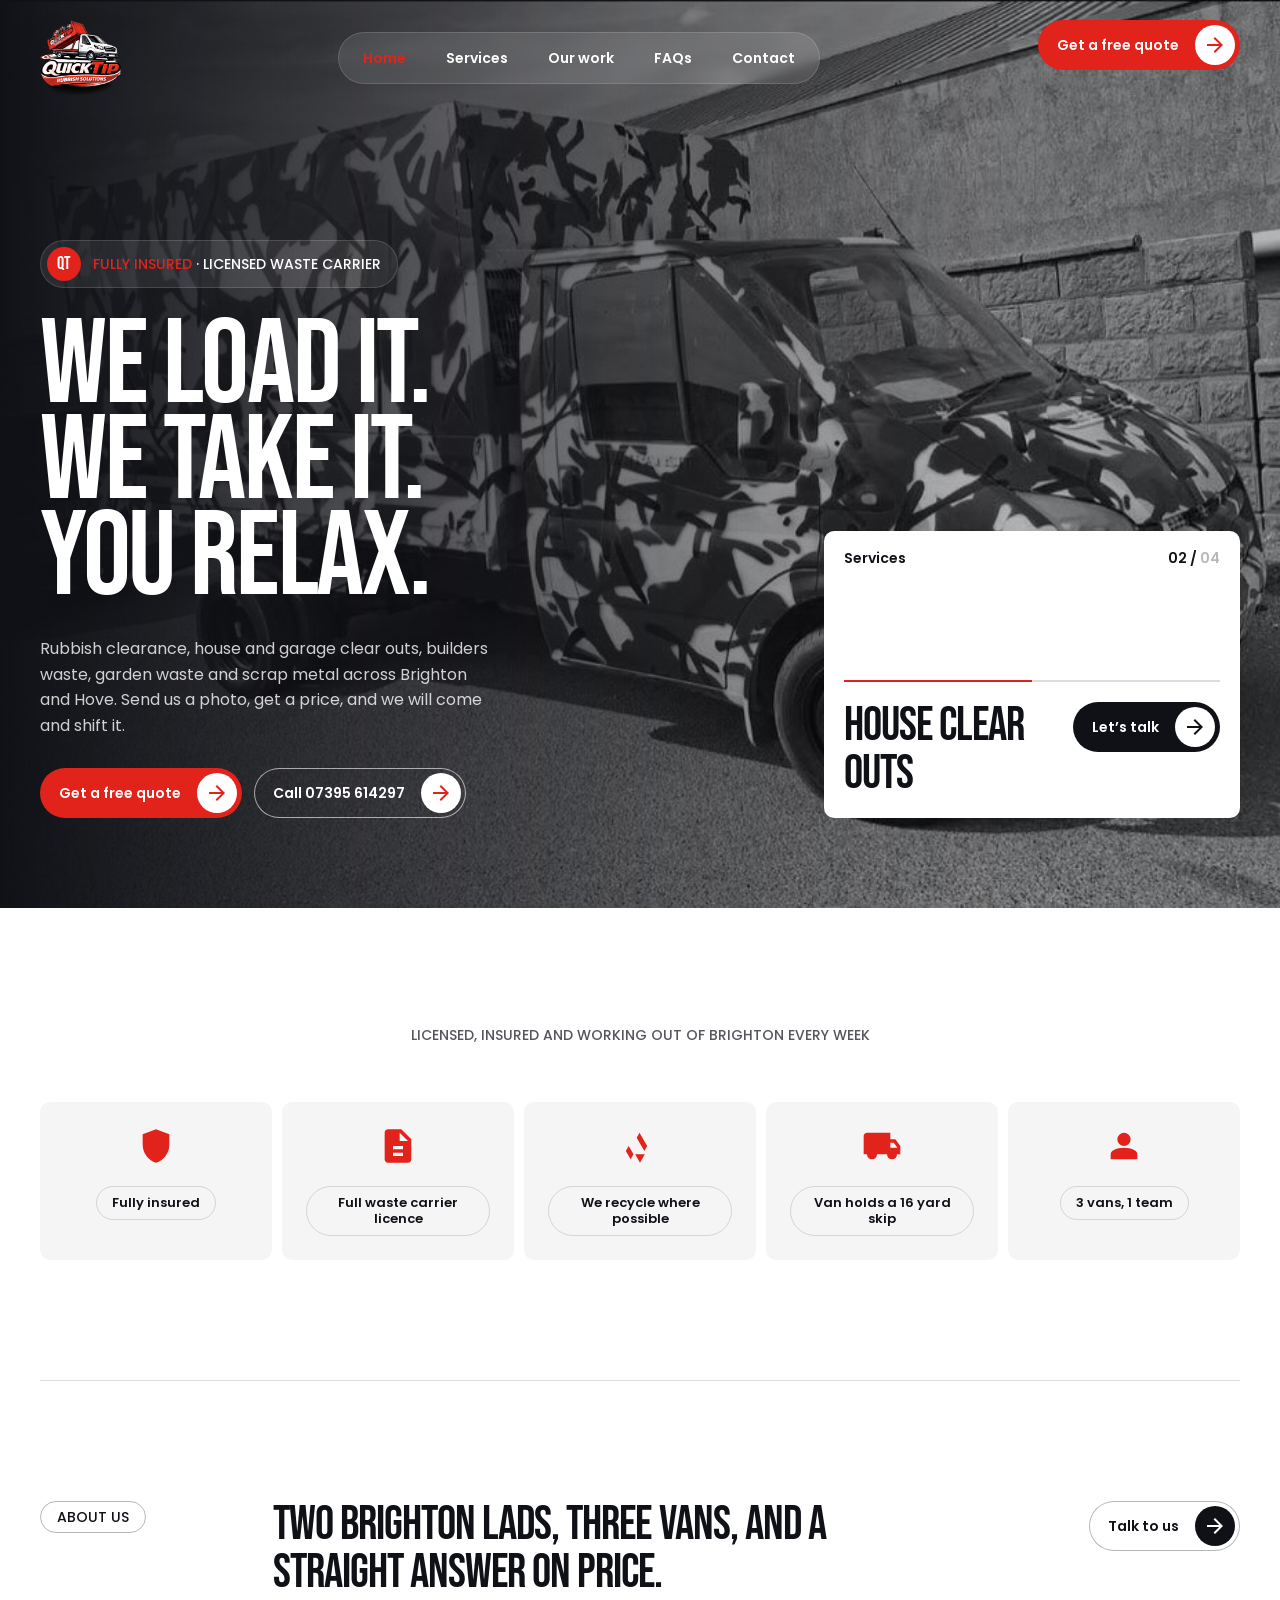
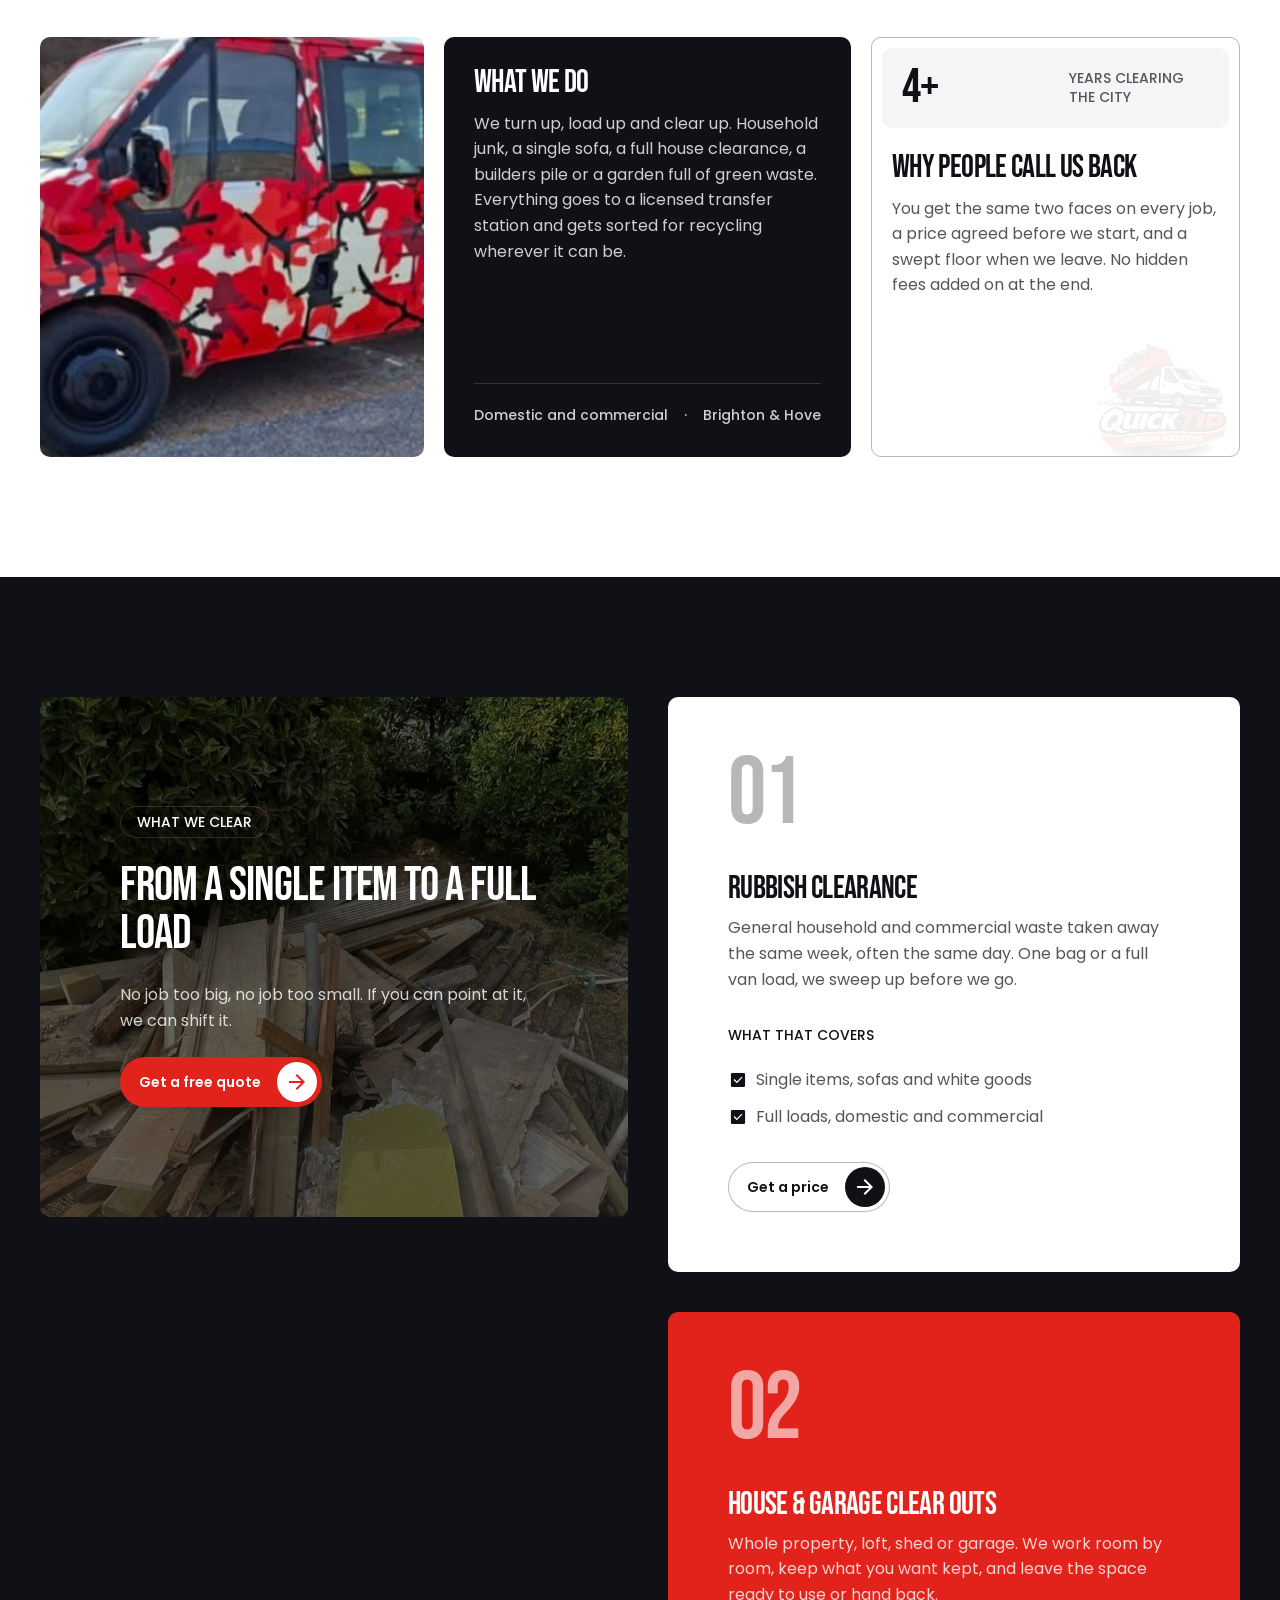
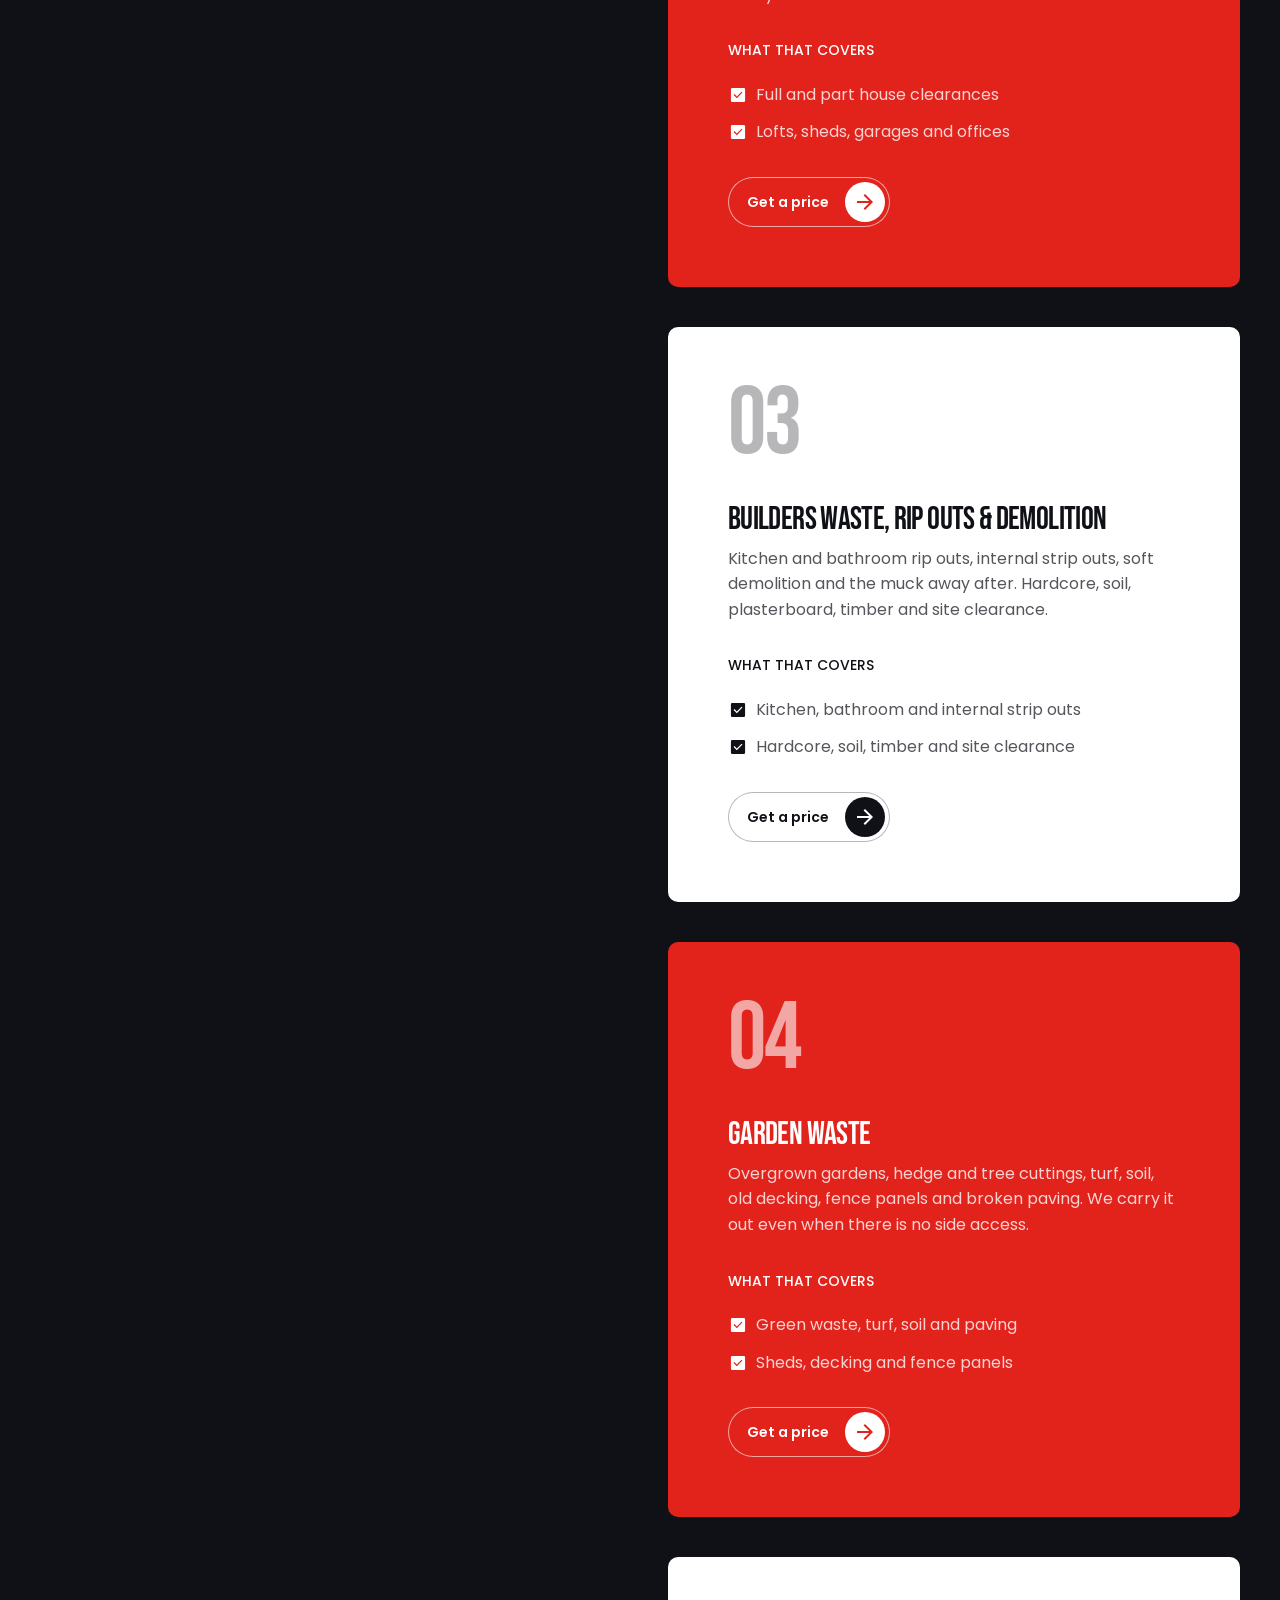
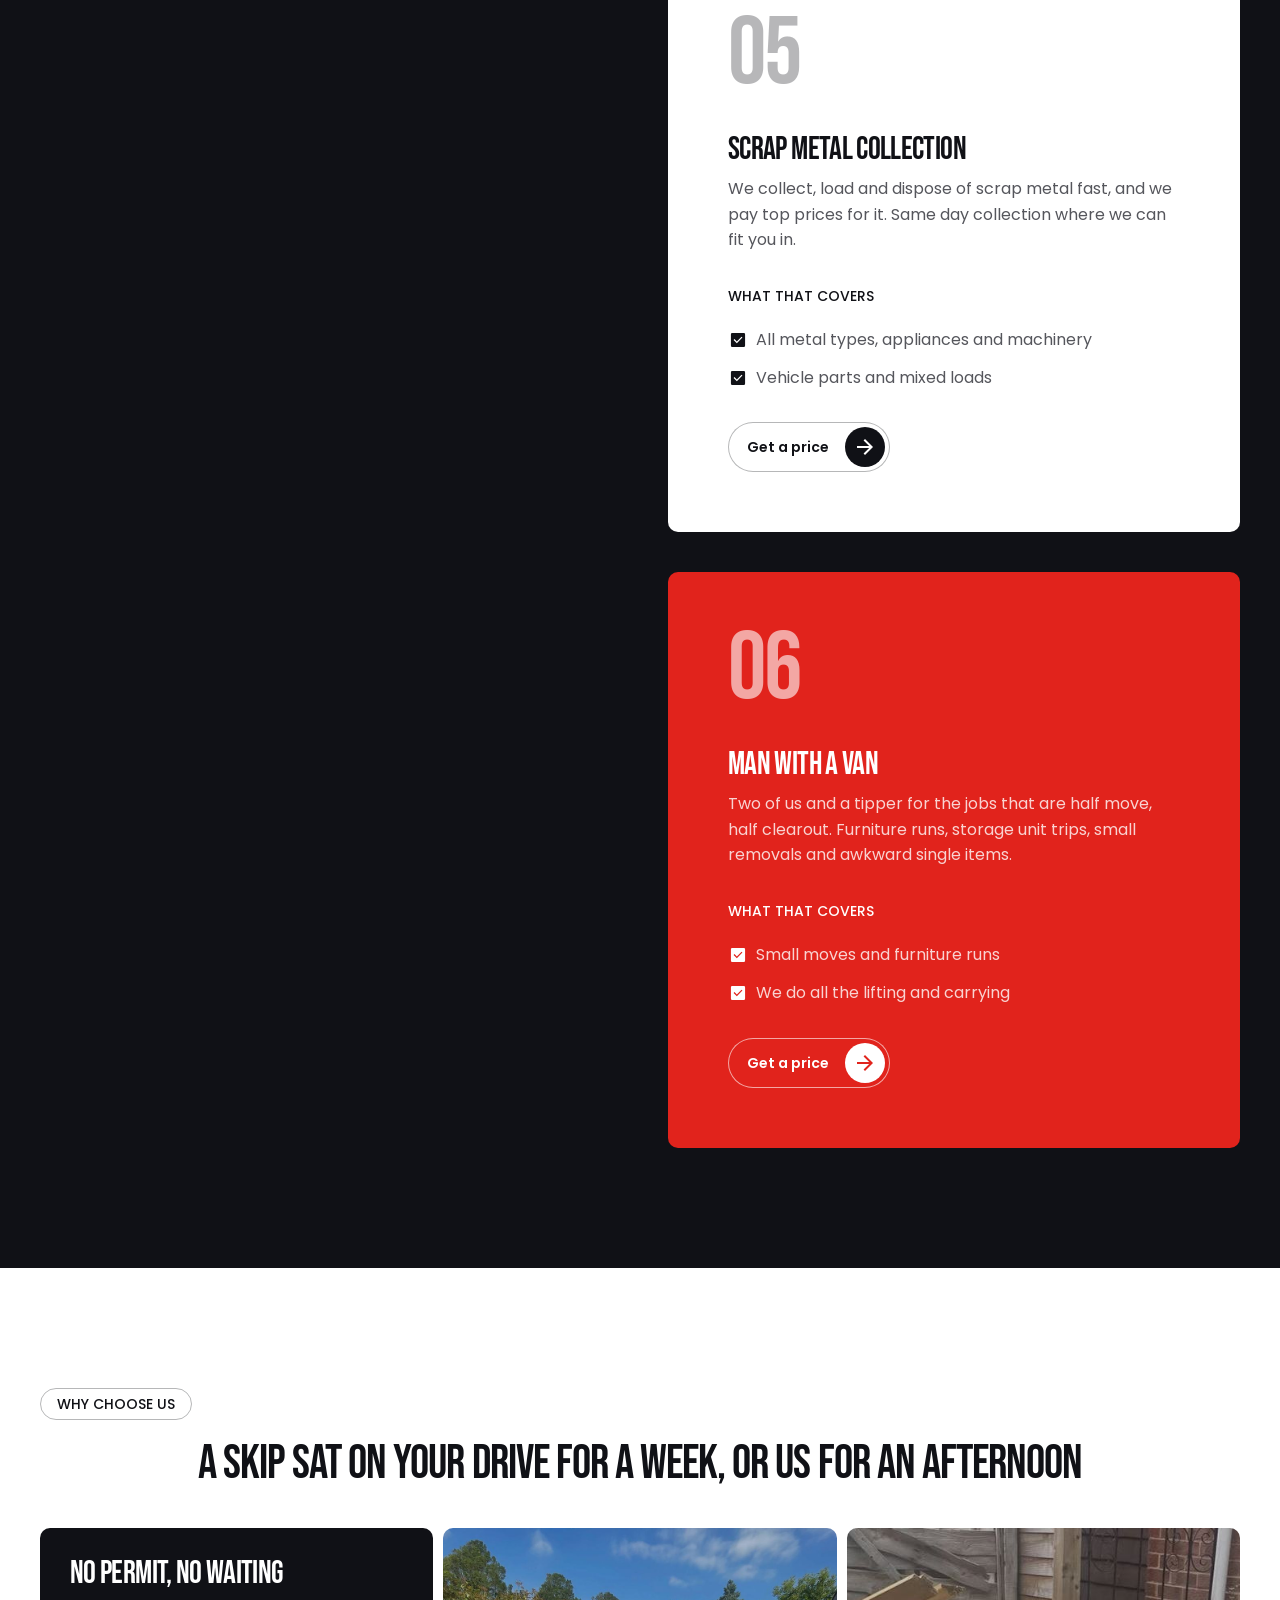
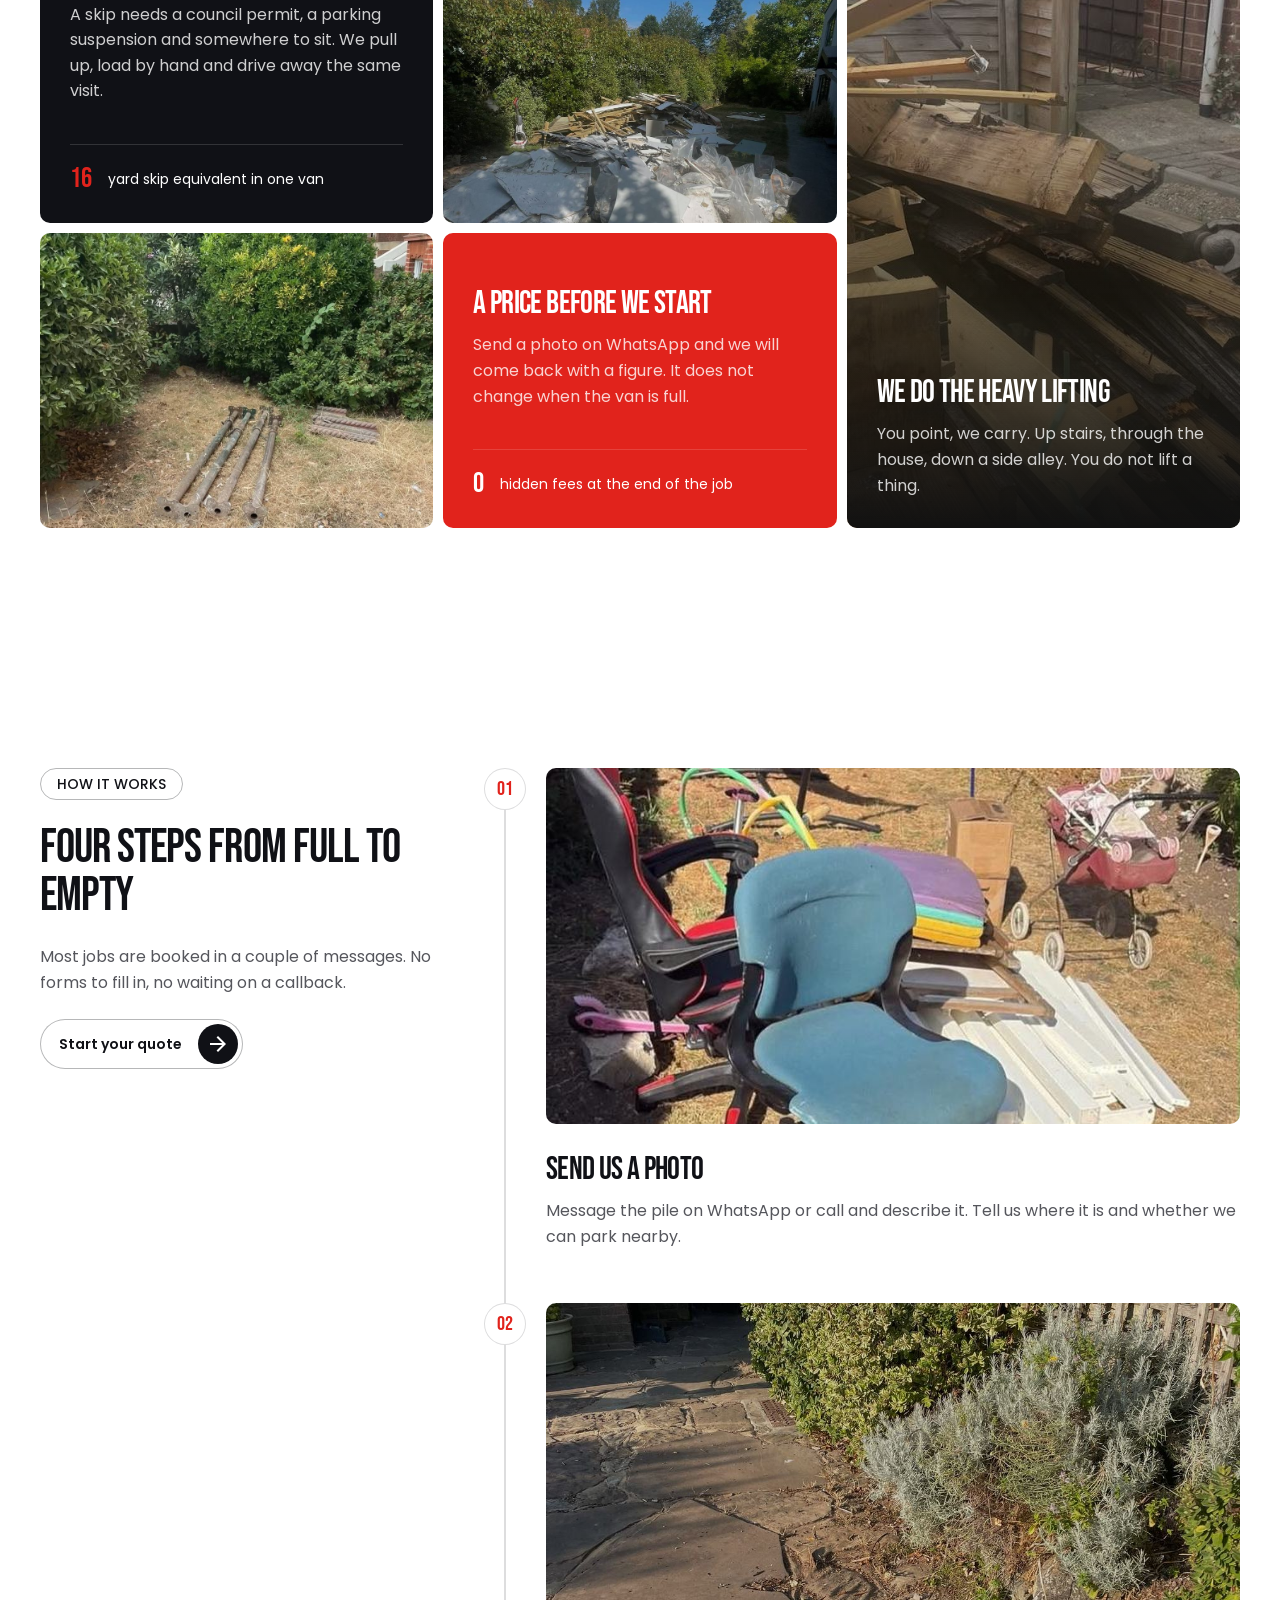
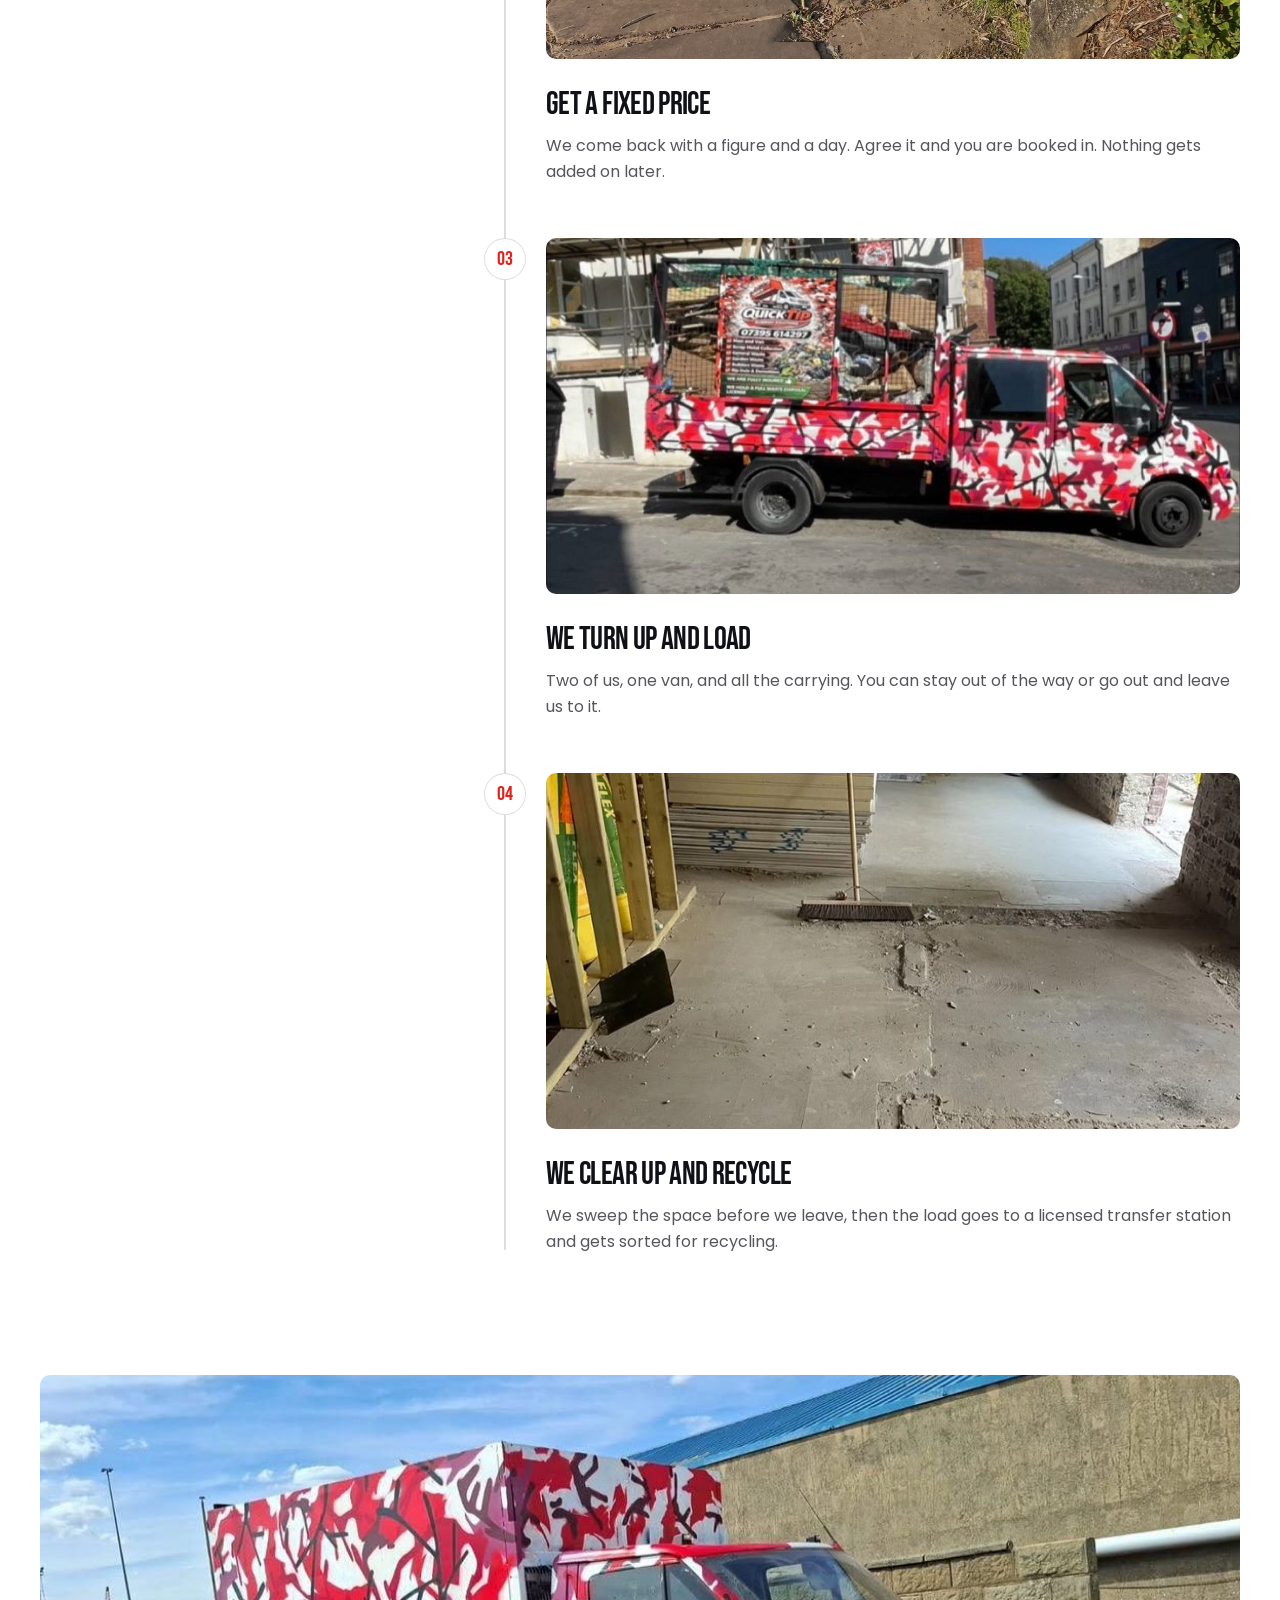
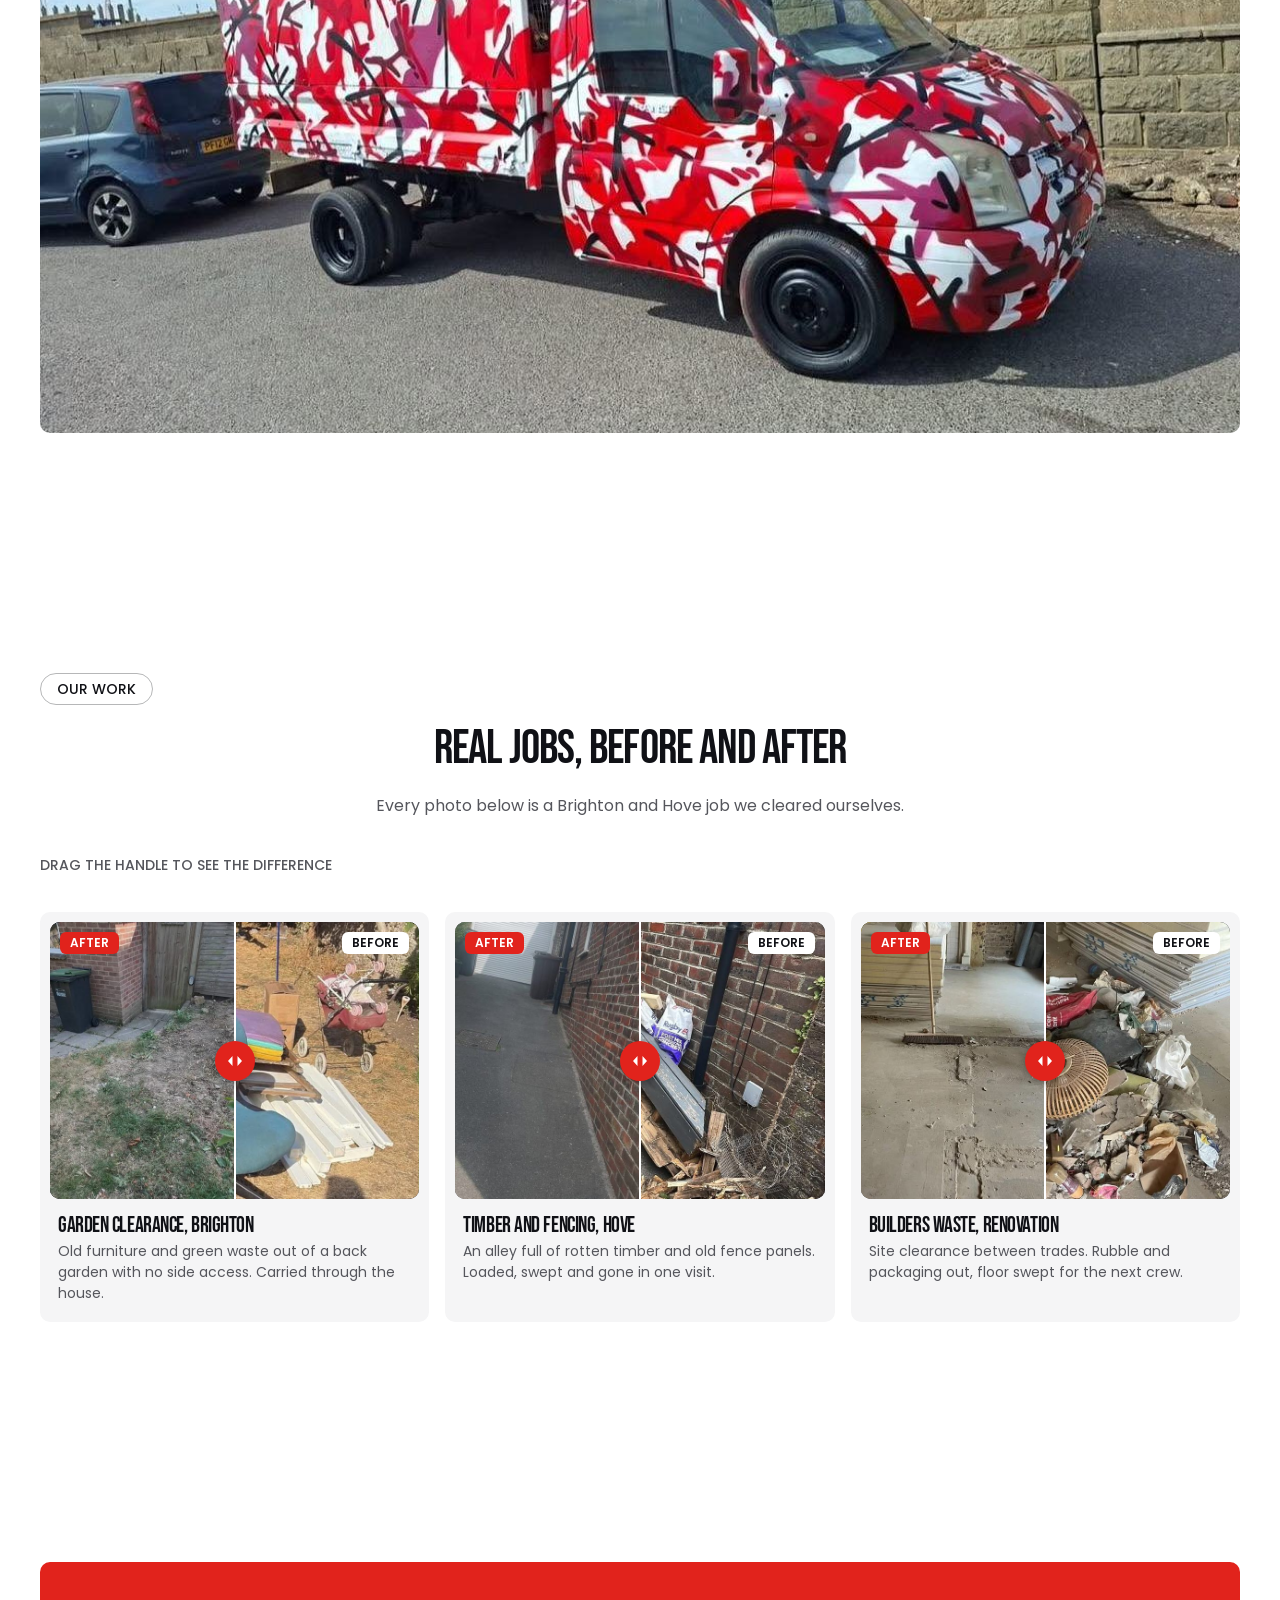
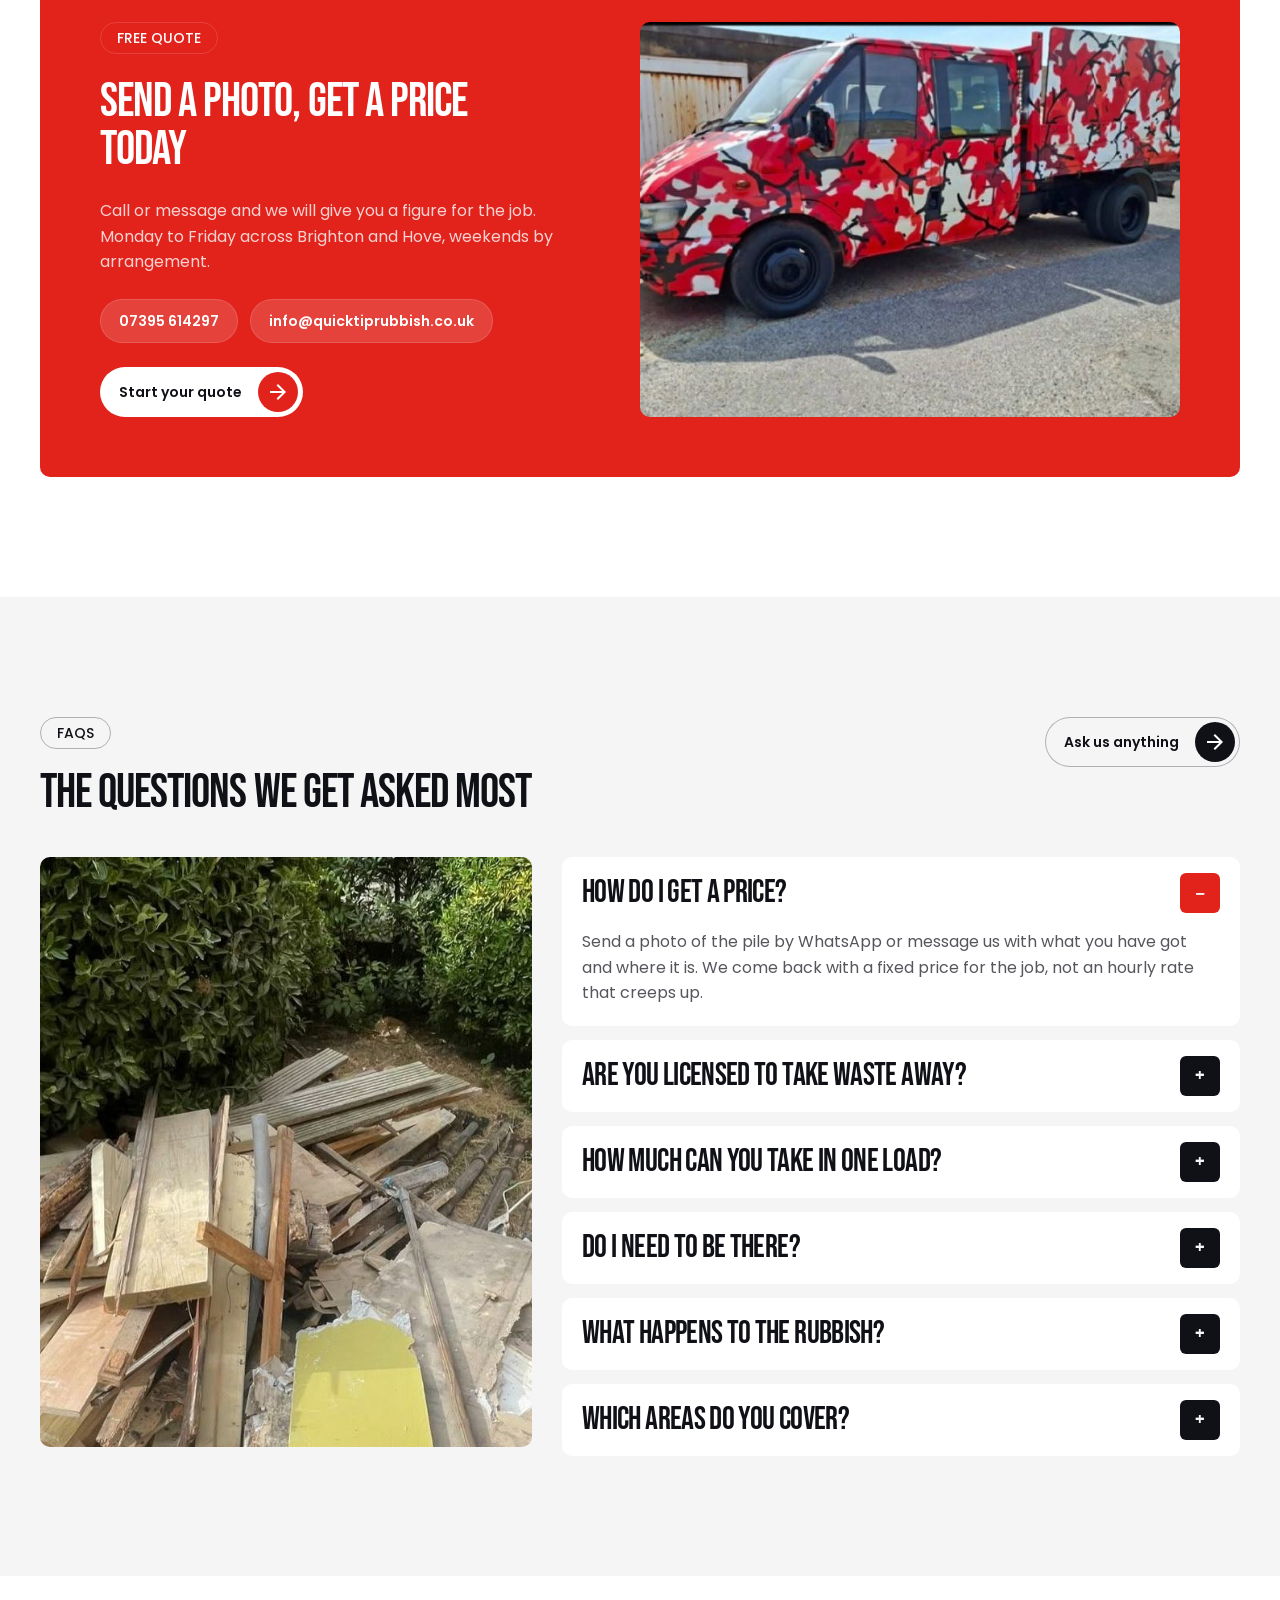
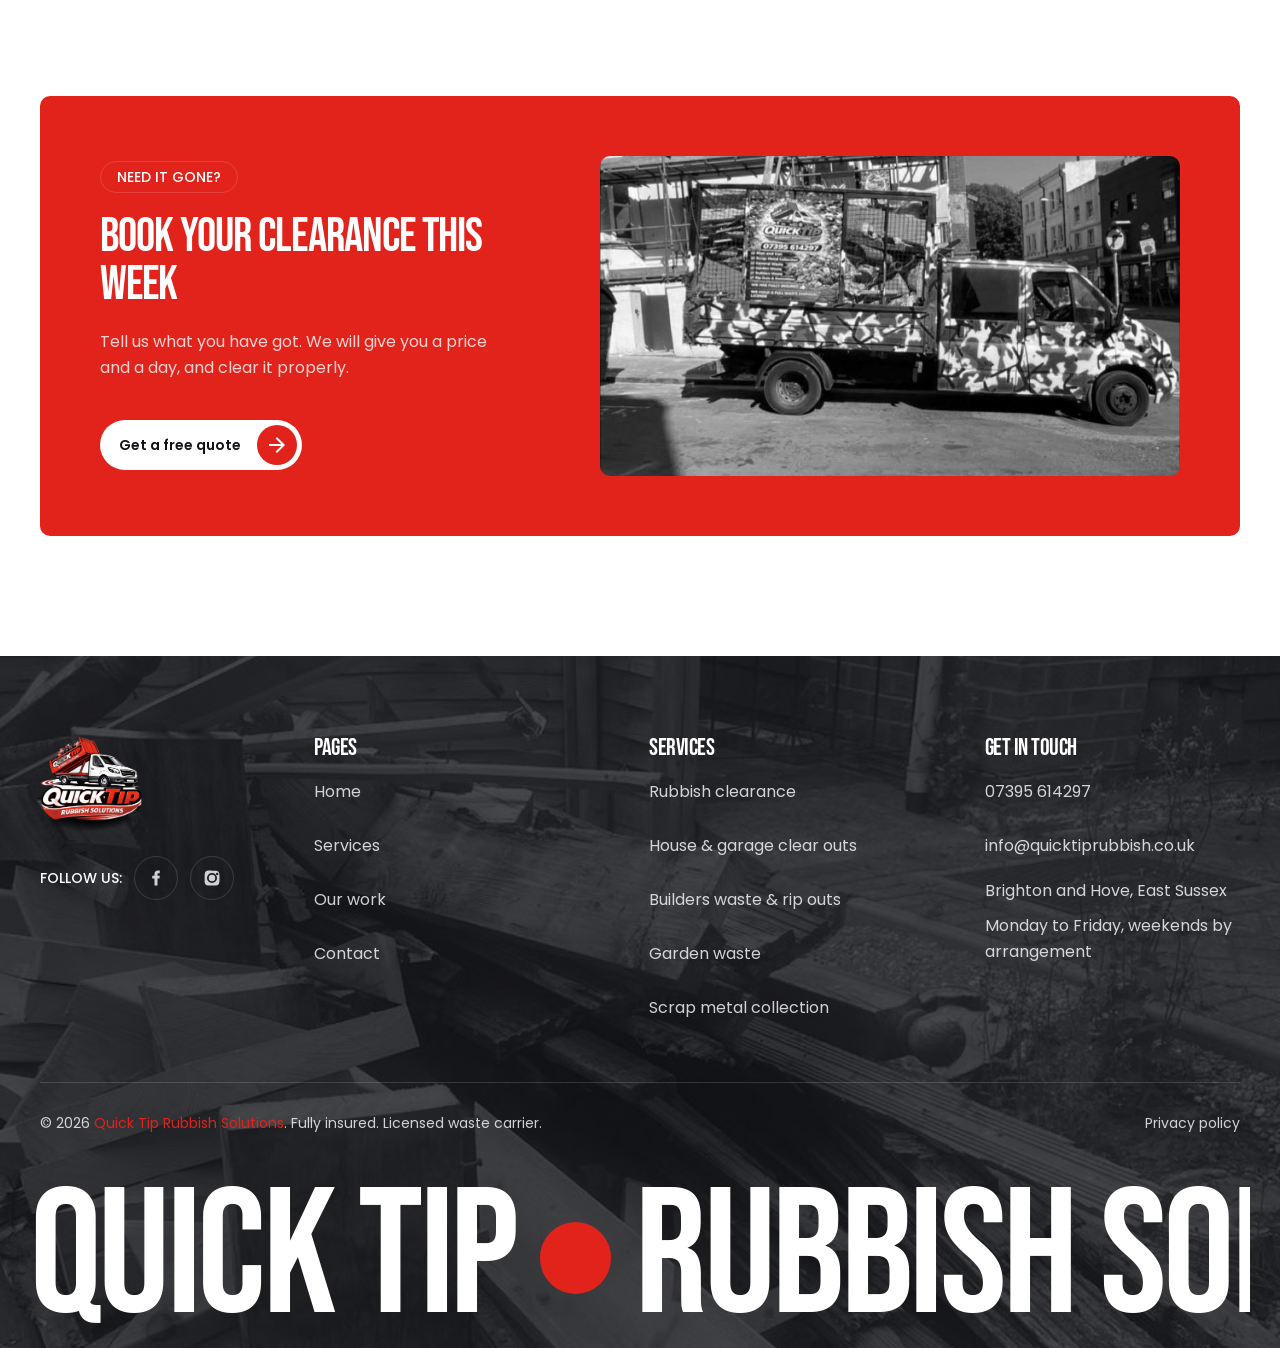
==== commit d64b45e5: "Fix hero line breaks, about photo, logo stretch and first-hover glitch - Hero headline is now three " ====
--- a/index.html
+++ b/index.html
@@ -70,7 +70,7 @@
           <span class="badge-row__text"><span class="accent">Fully insured</span> &middot; Licensed waste carrier</span>
         </div>
 
-        <h1 id="heroTitle">We load it. We take it. You relax.</h1>
+        <h1 id="heroTitle"><span class="line">We load it.</span><span class="line">We take it.</span><span class="line">You relax.</span></h1>
 
         <p class="hero__sub">Rubbish clearance, house and garage clear outs, builders waste, garden waste and scrap metal across Brighton and Hove. Send us a photo, get a price, and we will come and shift it.</p>
 
@@ -152,7 +152,7 @@
 
       <div class="about__grid">
         <div class="about__photo">
-          <img src="images/fleet.jpg" alt="The three red camo Quick Tip tipper vans parked in Brighton" loading="lazy" width="900" height="1134">
+          <img src="images/about-van.jpg" alt="Close up of a Quick Tip tipper van in its red camo wrap" loading="lazy" width="880" height="1100">
         </div>
 
         <div class="card-dark">
--- a/styles.css
+++ b/styles.css
@@ -177,19 +177,22 @@
   transition: background-color var(--t);
 }
 /* The circle behind the arrow expands to fill the whole button on hover.
-   Animated with clip-path because width:40px -> auto cannot be transitioned. */
+   Driven by the four inset lengths: they interpolate cleanly from the very
+   first hover, unlike width:40px -> auto or a clip-path shape swap. */
 .btn::after {
   content: "";
   position: absolute;
-  inset: 0;
   z-index: 1;
+  top: 5px;
+  right: 5px;
+  bottom: 5px;
+  left: calc(100% - 45px);   /* 40px wide, so a perfect 40x40 circle */
   border-radius: var(--pill);
   background: var(--white);
-  clip-path: inset(5px 5px 5px calc(100% - 45px) round var(--pill));
-  transition: clip-path var(--t);
+  transition: top var(--t), right var(--t), bottom var(--t), left var(--t);
 }
 .btn:hover::after,
-.btn:focus-visible::after { clip-path: inset(3px round var(--pill)); }
+.btn:focus-visible::after { top: 3px; right: 3px; bottom: 3px; left: 3px; }
 .btn:hover .btn__label,
 .btn:focus-visible .btn__label { color: var(--red); }
 
@@ -353,6 +356,7 @@
   margin: 0 auto;
 }
 .hero__copy { display: flex; flex-direction: column; gap: 24px; max-width: 620px; }
+.hero h1 .line { display: block; }
 .hero h1 .word {
   display: inline-block;
   opacity: 0;
@@ -570,7 +574,15 @@
   text-transform: uppercase;
 }
 .card-stat__body { display: flex; flex-direction: column; gap: 12px; padding: 0 10px; }
-.card-stat__mark { position: absolute; right: 12px; bottom: -10px; width: 130px; opacity: 0.07; pointer-events: none; }
+.card-stat__mark {
+  position: absolute;
+  right: 12px;
+  bottom: -10px;
+  width: 130px;
+  height: auto;          /* the HTML height attribute would otherwise stretch it */
+  opacity: 0.07;
+  pointer-events: none;
+}
 
 /* ---------- Services (dark, sticky stack) ---------- */
 .services { background: var(--ink); }
